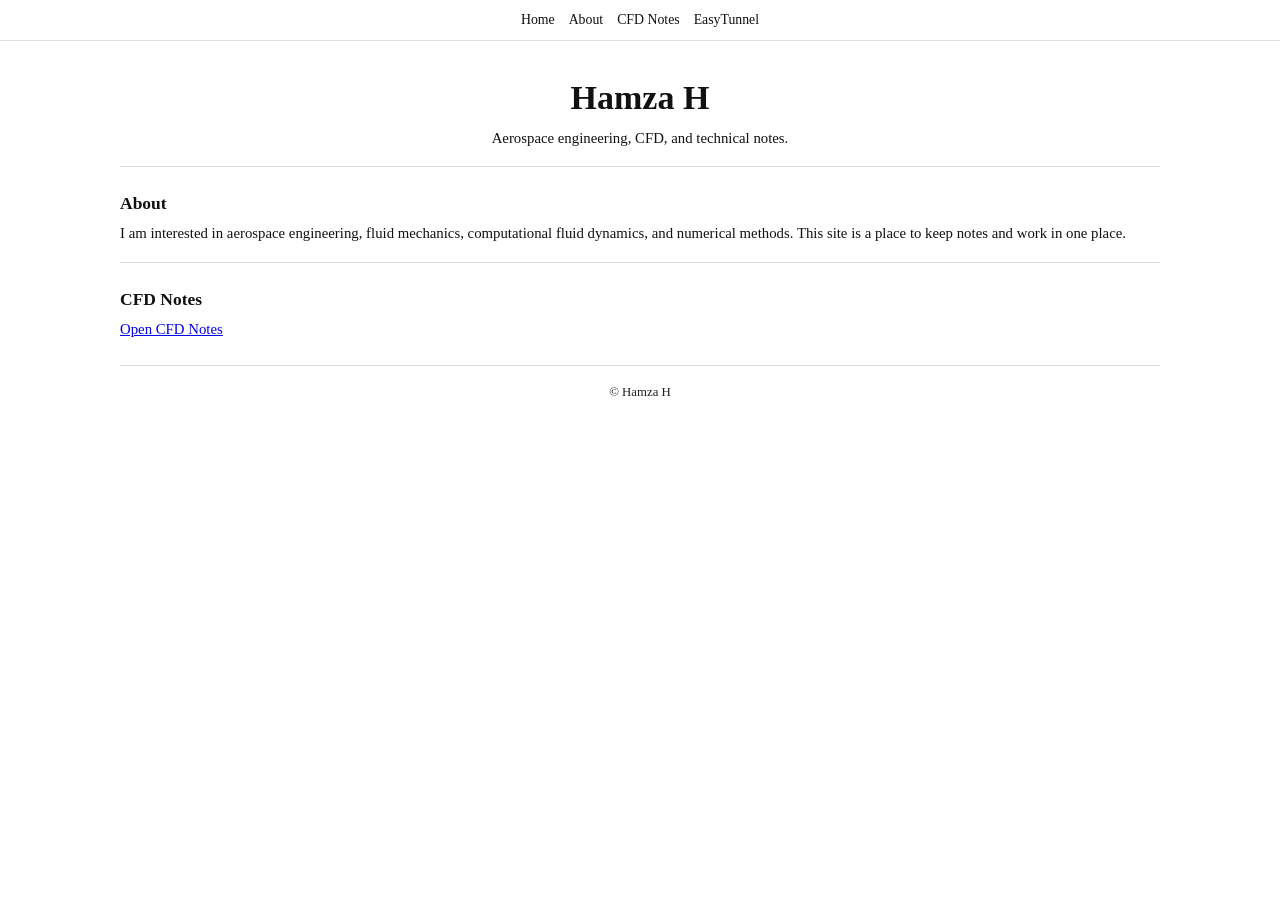
==== website/index.html @ d691af4e "Enhance HTML structure and improve content clarity" ====
<!doctype html>
<html lang="en-GB">
<head>
  <meta charset="utf-8">
  <meta name="viewport" content="width=device-width, initial-scale=1">
  <title>Hamza H</title>
  <link rel="stylesheet" href="style.css">
</head>

<body>
  <div class="topnav" role="navigation" aria-label="Main navigation">
    <div class="topnav-inner">
      <a href="#home">Home</a>
      <a href="#about">About</a>
      <a href="#cfd">CFD Notes</a>
      <a href="easytunnel.html">EasyTunnel</a>
    </div>
  </div>

  <main>
    <header id="home">
      <h1>Hamza H</h1>
      <p class="subtitle">Aerospace engineering, CFD, and technical notes.</p>
    </header>

    <hr>

    <section id="about">
      <h2>About</h2>
      <p>
        I am interested in aerospace engineering, fluid mechanics, computational fluid dynamics,
        and numerical methods. This site is a place to keep notes and work in one place.
      </p>
    </section>

    <hr>

    <section id="cfd">
      <h2>CFD Notes</h2>
      <p>
        <a href="cfd-notes.html">Open CFD Notes</a>
      </p>
    </section>

    <footer>
      <hr>
      <p>© Hamza H</p>
    </footer>
  </main>
</body>
</html>
---- website/style.css ----
:root { color-scheme: light; }

html { scroll-behavior: smooth; }

body {
  margin: 0;
  padding: 0;
  font-family: "Georgia", "Times New Roman", Times, serif;
  font-size: 14.8px;
  line-height: 1.38;
  color: #111;
  background: #fff;
}

main {
  max-width: 1040px;
  margin: 0 auto;
  padding: 34px 24px 56px;
}

header h1 {
  font-size: 34px;
  font-weight: 600;
  margin: 0 0 6px 0;
  text-align: center;
}

.subtitle {
  margin: 0 0 6px 0;
  text-align: center;
}

.meta {
  margin: 0;
  font-size: 13.2px;
  text-align: center;
}

.topnav {
  position: sticky;
  top: 0;
  background: #fff;
  border-bottom: 1px solid #ddd;
  z-index: 10;
}

.topnav-inner {
  max-width: 1040px;
  margin: 0 auto;
  padding: 8px 24px;
  display: flex;
  flex-wrap: wrap;
  justify-content: center;
  gap: 14px;
  align-items: baseline;
}

.topnav a {
  color: #111;
  text-decoration: none;
  border-bottom: 1px solid transparent;
  padding: 2px 0;
  font-size: 13.8px;
}

.topnav a:hover {
  border-bottom-color: #111;
}

hr {
  border: 0;
  border-top: 1px solid #ddd;
  margin: 18px 0 18px;
}

section {
  padding-top: 6px;
}

section h2 {
  font-size: 17.5px;
  font-weight: 600;
  margin: 0 0 8px 0;
}

p {
  margin: 8px 0;
  max-width: none;
}

ul {
  margin: 6px 0 0 18px;
}

li {
  margin: 3px 0;
}

.note {
  font-size: 13.6px;
  margin-top: 10px;
}

.download a,
.note a {
  color: #111;
  text-decoration: underline;
  text-decoration-thickness: 1px;
  text-underline-offset: 3px;
}

footer {
  margin-top: 26px;
  font-size: 12.8px;
  color: #222;
  text-align: center;
}

.pdf-embed {
  width: 100%;
  height: 80vh;
  border: 1px solid #ddd;
  margin-top: 12px;
  background: #fff;
}

.pdf-embed iframe {
  width: 100%;
  height: 100%;
  border: 0;
}
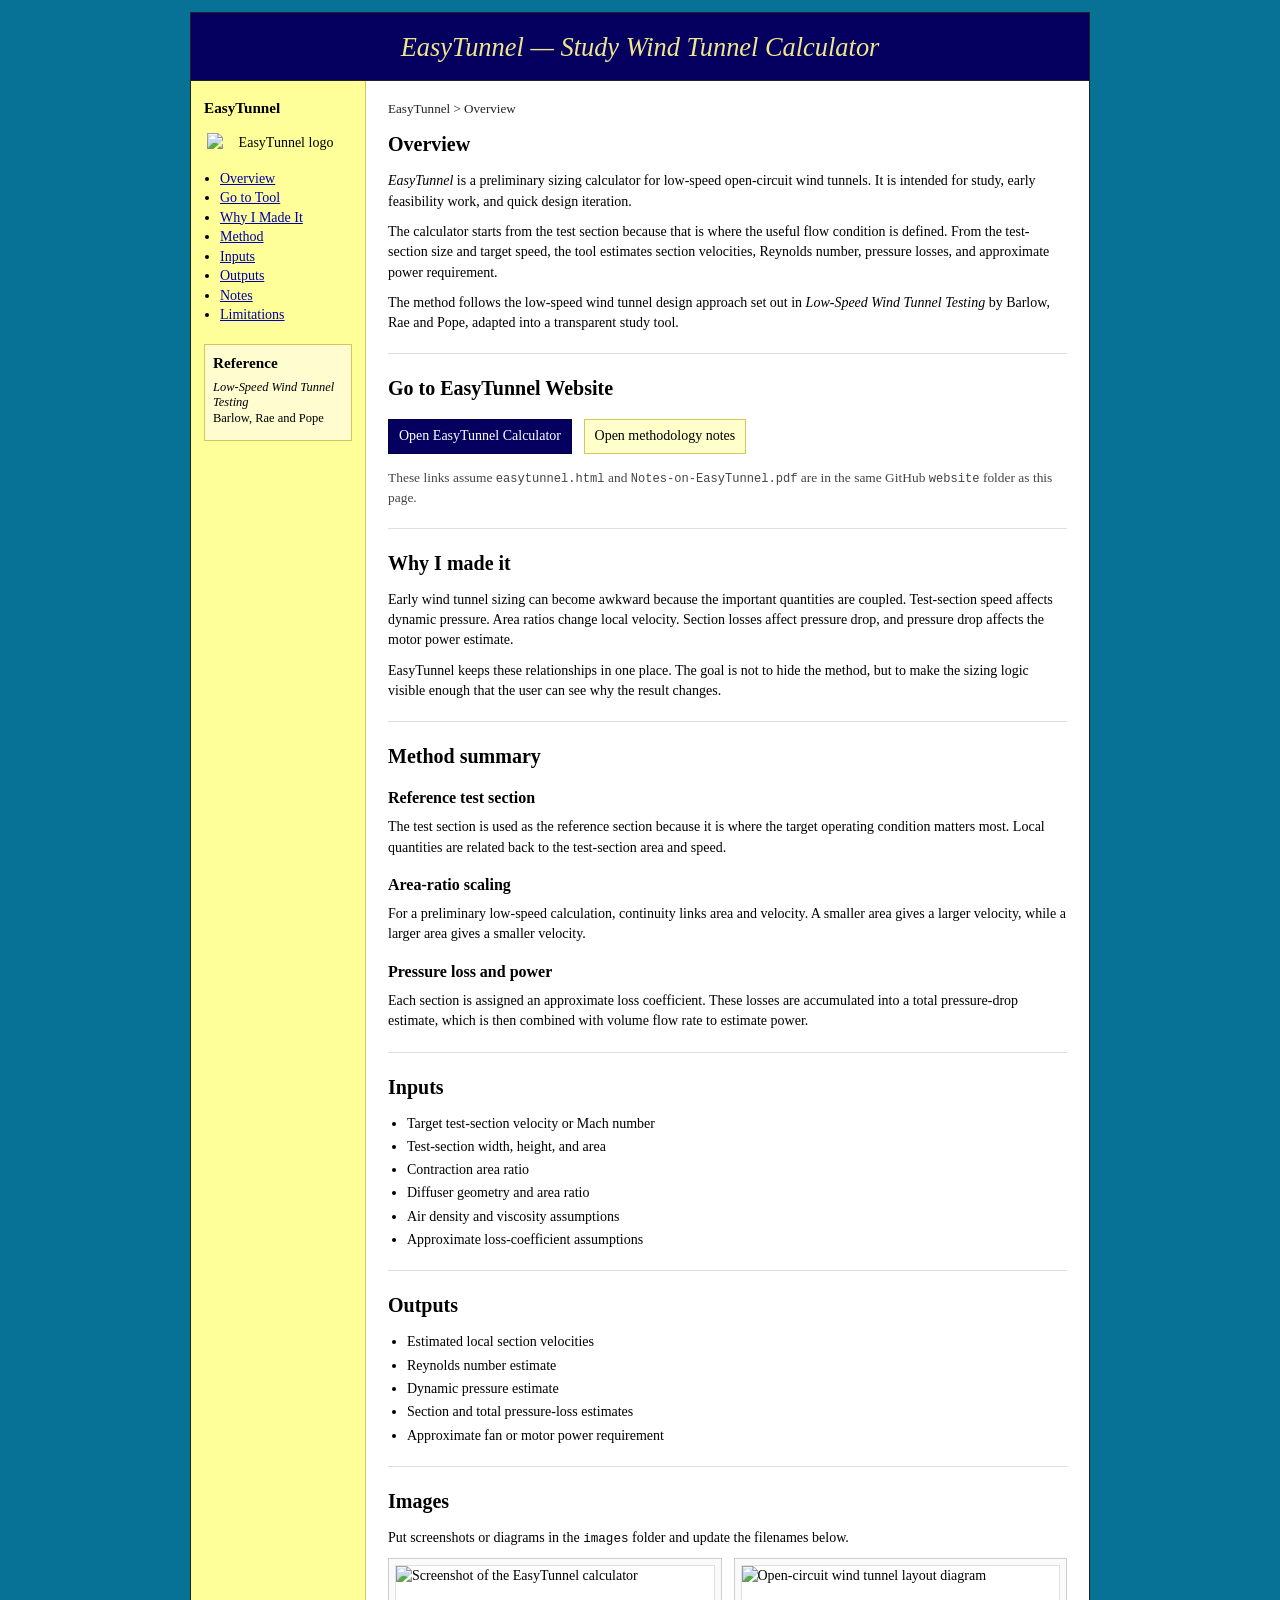
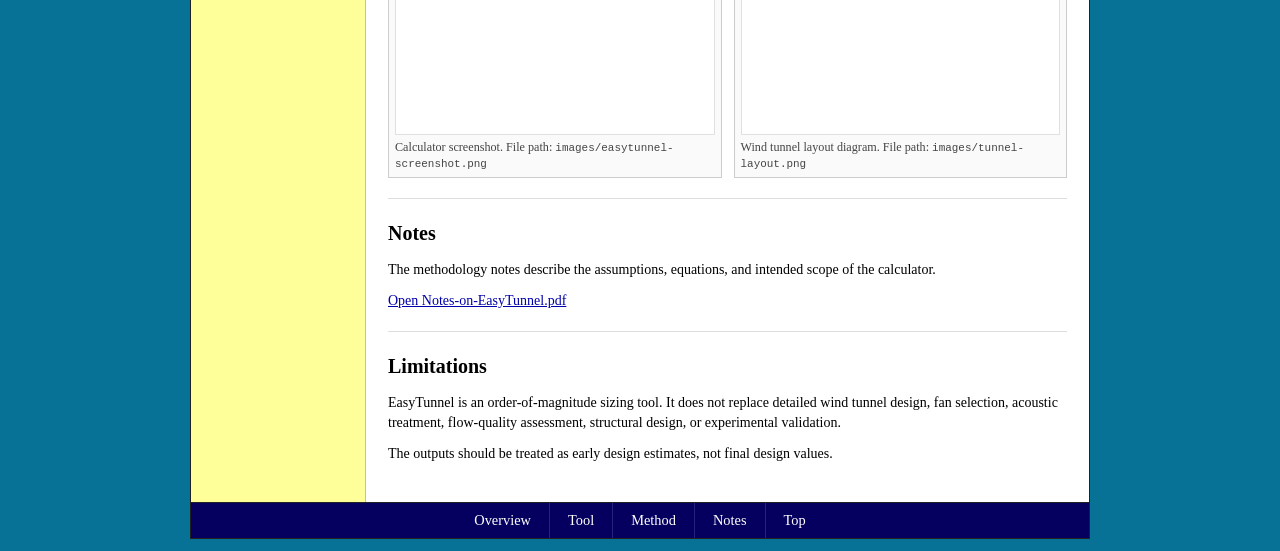
==== commit d6fac24d: "Update index.html" ====
--- a/website/index.html
+++ b/website/index.html
@@ -3,49 +3,203 @@
 <head>
   <meta charset="utf-8">
   <meta name="viewport" content="width=device-width, initial-scale=1">
-  <title>Hamza H</title>
+  <title>EasyTunnel — Study Wind Tunnel Calculator</title>
+  <meta name="description" content="EasyTunnel is a preliminary sizing calculator for low-speed open-circuit wind tunnels.">
   <link rel="stylesheet" href="style.css">
 </head>
 
 <body>
-  <div class="topnav" role="navigation" aria-label="Main navigation">
-    <div class="topnav-inner">
-      <a href="#home">Home</a>
-      <a href="#about">About</a>
-      <a href="#cfd">CFD Notes</a>
-      <a href="easytunnel.html">EasyTunnel</a>
+  <div id="site">
+
+    <header id="header">
+      <h1>EasyTunnel — Study Wind Tunnel Calculator</h1>
+    </header>
+
+    <div id="body-row">
+
+      <aside id="sidebar" aria-label="EasyTunnel navigation">
+        <strong>EasyTunnel</strong>
+
+        <div class="sidebar-logo">
+          <!-- Put your logo at: website/images/easytunnel-symbol-text.png -->
+          <img src="images/easytunnel-symbol-text.png" alt="EasyTunnel logo">
+        </div>
+
+        <ul>
+          <li><a href="#overview">Overview</a></li>
+          <li><a href="#tool">Go to Tool</a></li>
+          <li><a href="#why">Why I Made It</a></li>
+          <li><a href="#method">Method</a></li>
+          <li><a href="#inputs">Inputs</a></li>
+          <li><a href="#outputs">Outputs</a></li>
+          <li><a href="#notes">Notes</a></li>
+          <li><a href="#limitations">Limitations</a></li>
+        </ul>
+
+        <div class="sidebar-box">
+          <p><strong>Reference</strong></p>
+          <p><em>Low-Speed Wind Tunnel Testing</em><br>Barlow, Rae and Pope</p>
+        </div>
+      </aside>
+
+      <main id="content">
+
+        <div class="breadcrumb">EasyTunnel &gt; Overview</div>
+
+        <section id="overview">
+          <h2>Overview</h2>
+          <p>
+            <em>EasyTunnel</em> is a preliminary sizing calculator for low-speed open-circuit wind tunnels.
+            It is intended for study, early feasibility work, and quick design iteration.
+          </p>
+          <p>
+            The calculator starts from the test section because that is where the useful flow condition is defined.
+            From the test-section size and target speed, the tool estimates section velocities, Reynolds number,
+            pressure losses, and approximate power requirement.
+          </p>
+          <p>
+            The method follows the low-speed wind tunnel design approach set out in
+            <em>Low-Speed Wind Tunnel Testing</em> by Barlow, Rae and Pope, adapted into a transparent study tool.
+          </p>
+        </section>
+
+        <hr>
+
+        <section id="tool">
+          <h2>Go to EasyTunnel Website</h2>
+          <p>
+            <a class="button" href="easytunnel.html">Open EasyTunnel Calculator</a>
+            <a class="button secondary" href="Notes-on-EasyTunnel.pdf">Open methodology notes</a>
+          </p>
+          <p class="small">
+            These links assume <code>easytunnel.html</code> and <code>Notes-on-EasyTunnel.pdf</code>
+            are in the same GitHub <code>website</code> folder as this page.
+          </p>
+        </section>
+
+        <hr>
+
+        <section id="why">
+          <h2>Why I made it</h2>
+          <p>
+            Early wind tunnel sizing can become awkward because the important quantities are coupled.
+            Test-section speed affects dynamic pressure. Area ratios change local velocity. Section losses
+            affect pressure drop, and pressure drop affects the motor power estimate.
+          </p>
+          <p>
+            EasyTunnel keeps these relationships in one place. The goal is not to hide the method, but to make
+            the sizing logic visible enough that the user can see why the result changes.
+          </p>
+        </section>
+
+        <hr>
+
+        <section id="method">
+          <h2>Method summary</h2>
+
+          <h3>Reference test section</h3>
+          <p>
+            The test section is used as the reference section because it is where the target operating condition
+            matters most. Local quantities are related back to the test-section area and speed.
+          </p>
+
+          <h3>Area-ratio scaling</h3>
+          <p>
+            For a preliminary low-speed calculation, continuity links area and velocity. A smaller area gives a
+            larger velocity, while a larger area gives a smaller velocity.
+          </p>
+
+          <h3>Pressure loss and power</h3>
+          <p>
+            Each section is assigned an approximate loss coefficient. These losses are accumulated into a total
+            pressure-drop estimate, which is then combined with volume flow rate to estimate power.
+          </p>
+        </section>
+
+        <hr>
+
+        <section id="inputs">
+          <h2>Inputs</h2>
+          <ul>
+            <li>Target test-section velocity or Mach number</li>
+            <li>Test-section width, height, and area</li>
+            <li>Contraction area ratio</li>
+            <li>Diffuser geometry and area ratio</li>
+            <li>Air density and viscosity assumptions</li>
+            <li>Approximate loss-coefficient assumptions</li>
+          </ul>
+        </section>
+
+        <hr>
+
+        <section id="outputs">
+          <h2>Outputs</h2>
+          <ul>
+            <li>Estimated local section velocities</li>
+            <li>Reynolds number estimate</li>
+            <li>Dynamic pressure estimate</li>
+            <li>Section and total pressure-loss estimates</li>
+            <li>Approximate fan or motor power requirement</li>
+          </ul>
+        </section>
+
+        <hr>
+
+        <section id="images">
+          <h2>Images</h2>
+          <p>
+            Put screenshots or diagrams in the <code>images</code> folder and update the filenames below.
+          </p>
+
+          <div class="image-row">
+            <figure>
+              <img src="images/easytunnel-screenshot.png" alt="Screenshot of the EasyTunnel calculator">
+              <figcaption>Calculator screenshot. File path: <code>images/easytunnel-screenshot.png</code></figcaption>
+            </figure>
+
+            <figure>
+              <img src="images/tunnel-layout.png" alt="Open-circuit wind tunnel layout diagram">
+              <figcaption>Wind tunnel layout diagram. File path: <code>images/tunnel-layout.png</code></figcaption>
+            </figure>
+          </div>
+        </section>
+
+        <hr>
+
+        <section id="notes">
+          <h2>Notes</h2>
+          <p>
+            The methodology notes describe the assumptions, equations, and intended scope of the calculator.
+          </p>
+          <p>
+            <a href="Notes-on-EasyTunnel.pdf">Open Notes-on-EasyTunnel.pdf</a>
+          </p>
+        </section>
+
+        <hr>
+
+        <section id="limitations">
+          <h2>Limitations</h2>
+          <p>
+            EasyTunnel is an order-of-magnitude sizing tool. It does not replace detailed wind tunnel design,
+            fan selection, acoustic treatment, flow-quality assessment, structural design, or experimental validation.
+          </p>
+          <p>
+            The outputs should be treated as early design estimates, not final design values.
+          </p>
+        </section>
+
+      </main>
     </div>
+
+    <footer id="footer-nav">
+      <a href="#overview">Overview</a>
+      <a href="#tool">Tool</a>
+      <a href="#method">Method</a>
+      <a href="#notes">Notes</a>
+      <a href="#top">Top</a>
+    </footer>
+
   </div>
-
-  <main>
-    <header id="home">
-      <h1>Hamza H</h1>
-      <p class="subtitle">Aerospace engineering, CFD, and technical notes.</p>
-    </header>
-
-    <hr>
-
-    <section id="about">
-      <h2>About</h2>
-      <p>
-        I am interested in aerospace engineering, fluid mechanics, computational fluid dynamics,
-        and numerical methods. This site is a place to keep notes and work in one place.
-      </p>
-    </section>
-
-    <hr>
-
-    <section id="cfd">
-      <h2>CFD Notes</h2>
-      <p>
-        <a href="cfd-notes.html">Open CFD Notes</a>
-      </p>
-    </section>
-
-    <footer>
-      <hr>
-      <p>© Hamza H</p>
-    </footer>
-  </main>
 </body>
 </html>
--- a/website/style.css
+++ b/website/style.css
@@ -1,131 +1,292 @@
-:root { color-scheme: light; }
-
-html { scroll-behavior: smooth; }
+:root {
+  color-scheme: light;
+
+  --page-bg: #087196;
+  --header-bg: #05005f;
+  --header-text: #f0e68c;
+  --sidebar-bg: #ffff99;
+  --sidebar-border: #d2c85a;
+  --content-bg: #fff;
+  --ink: #000;
+  --muted: #444;
+  --link: #0000aa;
+  --link-hover: #8b0000;
+  --line: #ddd;
+
+  --site-width: 900px;
+  --sidebar-width: 175px;
+}
+
+* {
+  box-sizing: border-box;
+}
+
+html {
+  scroll-behavior: smooth;
+}
 
 body {
   margin: 0;
+  padding: 12px;
+  background: var(--page-bg);
+  color: var(--ink);
+  font-family: Georgia, "Times New Roman", Times, serif;
+  font-size: 14px;
+  line-height: 1.45;
+}
+
+#site {
+  max-width: var(--site-width);
+  margin: 0 auto;
+  background: var(--content-bg);
+  border: 1px solid #222;
+}
+
+#header {
+  background: var(--header-bg);
+  border-bottom: 1px solid #222;
+  text-align: center;
+  padding: 15px 20px 14px;
+}
+
+#header h1 {
+  margin: 0;
+  color: var(--header-text);
+  font-size: 1.65rem;
+  font-style: italic;
+  font-weight: normal;
+}
+
+#body-row {
+  display: flex;
+  align-items: stretch;
+}
+
+#sidebar {
+  width: var(--sidebar-width);
+  flex-shrink: 0;
+  background: var(--sidebar-bg);
+  border-right: 1px solid var(--sidebar-border);
+  padding: 16px 13px;
+}
+
+#sidebar strong {
+  display: block;
+  margin-bottom: 8px;
+  font-size: 0.95rem;
+}
+
+.sidebar-logo {
+  margin: 14px 0 16px;
+  text-align: center;
+}
+
+.sidebar-logo img {
+  max-width: 142px;
+  width: 100%;
+  height: auto;
+  display: block;
+  margin: 0 auto;
+}
+
+#sidebar ul {
+  margin: 0 0 18px 16px;
   padding: 0;
-  font-family: "Georgia", "Times New Roman", Times, serif;
-  font-size: 14.8px;
-  line-height: 1.38;
-  color: #111;
+  list-style: disc;
+}
+
+#sidebar li {
+  margin: 2px 0;
+  line-height: 1.25;
+}
+
+.sidebar-box {
+  margin-top: 20px;
+  padding: 8px;
+  background: #fffdd0;
+  border: 1px solid var(--sidebar-border);
+  font-size: 0.78rem;
+  line-height: 1.25;
+}
+
+.sidebar-box p {
+  margin: 0 0 6px;
+}
+
+#content {
+  flex: 1;
+  min-width: 0;
+  padding: 18px 22px 28px;
+  background: var(--content-bg);
+}
+
+.breadcrumb {
+  margin-bottom: 12px;
+  color: #222;
+  font-size: 0.82rem;
+}
+
+h2 {
+  margin: 0 0 12px;
+  font-size: 1.25rem;
+}
+
+h3 {
+  margin: 15px 0 6px;
+  font-size: 1rem;
+}
+
+p {
+  margin: 8px 0 10px;
+}
+
+ul {
+  margin: 7px 0 10px 19px;
+  padding: 0;
+}
+
+li {
+  margin-bottom: 3px;
+}
+
+a {
+  color: var(--link);
+}
+
+a:hover {
+  color: var(--link-hover);
+}
+
+code {
+  font-family: "Courier New", Courier, monospace;
+  font-size: 0.9em;
+}
+
+hr {
+  border: none;
+  border-top: 1px solid var(--line);
+  margin: 20px 0;
+}
+
+.small {
+  color: var(--muted);
+  font-size: 0.84rem;
+}
+
+.button {
+  display: inline-block;
+  margin: 4px 8px 4px 0;
+  padding: 6px 10px;
+  color: #fff;
+  background: var(--header-bg);
+  border: 1px solid #000044;
+  text-decoration: none;
+}
+
+.button:hover {
+  color: #fff;
+  background: #11117a;
+}
+
+.button.secondary {
+  color: #000;
+  background: #ffffcc;
+  border: 1px solid var(--sidebar-border);
+}
+
+.button.secondary:hover {
+  color: #000;
+  background: #fff6a8;
+}
+
+.image-row {
+  display: grid;
+  grid-template-columns: 1fr 1fr;
+  gap: 12px;
+  margin-top: 10px;
+}
+
+figure {
+  margin: 0;
+  padding: 6px;
+  border: 1px solid #ccc;
+  background: #fafafa;
+}
+
+figure img {
+  width: 100%;
+  min-height: 170px;
+  display: block;
+  object-fit: contain;
   background: #fff;
-}
-
-main {
-  max-width: 1040px;
-  margin: 0 auto;
-  padding: 34px 24px 56px;
-}
-
-header h1 {
-  font-size: 34px;
-  font-weight: 600;
-  margin: 0 0 6px 0;
-  text-align: center;
-}
-
-.subtitle {
-  margin: 0 0 6px 0;
-  text-align: center;
-}
-
-.meta {
-  margin: 0;
-  font-size: 13.2px;
-  text-align: center;
-}
-
-.topnav {
-  position: sticky;
-  top: 0;
-  background: #fff;
-  border-bottom: 1px solid #ddd;
-  z-index: 10;
-}
-
-.topnav-inner {
-  max-width: 1040px;
-  margin: 0 auto;
-  padding: 8px 24px;
+  border: 1px solid #e0e0e0;
+}
+
+figcaption {
+  margin-top: 5px;
+  color: var(--muted);
+  font-size: 0.76rem;
+  line-height: 1.25;
+}
+
+#footer-nav {
+  background: var(--header-bg);
+  border-top: 1px solid #222;
   display: flex;
+  justify-content: center;
   flex-wrap: wrap;
-  justify-content: center;
-  gap: 14px;
-  align-items: baseline;
-}
-
-.topnav a {
-  color: #111;
+}
+
+#footer-nav a {
+  color: #fff;
   text-decoration: none;
-  border-bottom: 1px solid transparent;
-  padding: 2px 0;
-  font-size: 13.8px;
-}
-
-.topnav a:hover {
-  border-bottom-color: #111;
-}
-
-hr {
-  border: 0;
-  border-top: 1px solid #ddd;
-  margin: 18px 0 18px;
-}
-
-section {
-  padding-top: 6px;
-}
-
-section h2 {
-  font-size: 17.5px;
-  font-weight: 600;
-  margin: 0 0 8px 0;
-}
-
-p {
-  margin: 8px 0;
-  max-width: none;
-}
-
-ul {
-  margin: 6px 0 0 18px;
-}
-
-li {
-  margin: 3px 0;
-}
-
-.note {
-  font-size: 13.6px;
-  margin-top: 10px;
-}
-
-.download a,
-.note a {
-  color: #111;
+  padding: 7px 18px;
+  border-right: 1px solid #24247c;
+  font-size: 0.9rem;
+}
+
+#footer-nav a:last-child {
+  border-right: none;
+}
+
+#footer-nav a:hover {
   text-decoration: underline;
-  text-decoration-thickness: 1px;
-  text-underline-offset: 3px;
-}
-
-footer {
-  margin-top: 26px;
-  font-size: 12.8px;
-  color: #222;
-  text-align: center;
-}
-
-.pdf-embed {
-  width: 100%;
-  height: 80vh;
-  border: 1px solid #ddd;
-  margin-top: 12px;
-  background: #fff;
-}
-
-.pdf-embed iframe {
-  width: 100%;
-  height: 100%;
-  border: 0;
-}
+  color: var(--header-text);
+}
+
+@media (max-width: 760px) {
+  body {
+    padding: 8px;
+  }
+
+  #site {
+    max-width: 100%;
+  }
+
+  #body-row {
+    display: block;
+  }
+
+  #sidebar {
+    width: 100%;
+    border-right: none;
+    border-bottom: 1px solid var(--sidebar-border);
+  }
+
+  #sidebar ul {
+    columns: 2;
+  }
+
+  #content {
+    padding: 16px;
+  }
+
+  .image-row {
+    grid-template-columns: 1fr;
+  }
+
+  #footer-nav a {
+    padding: 7px 10px;
+    font-size: 0.85rem;
+  }
+}
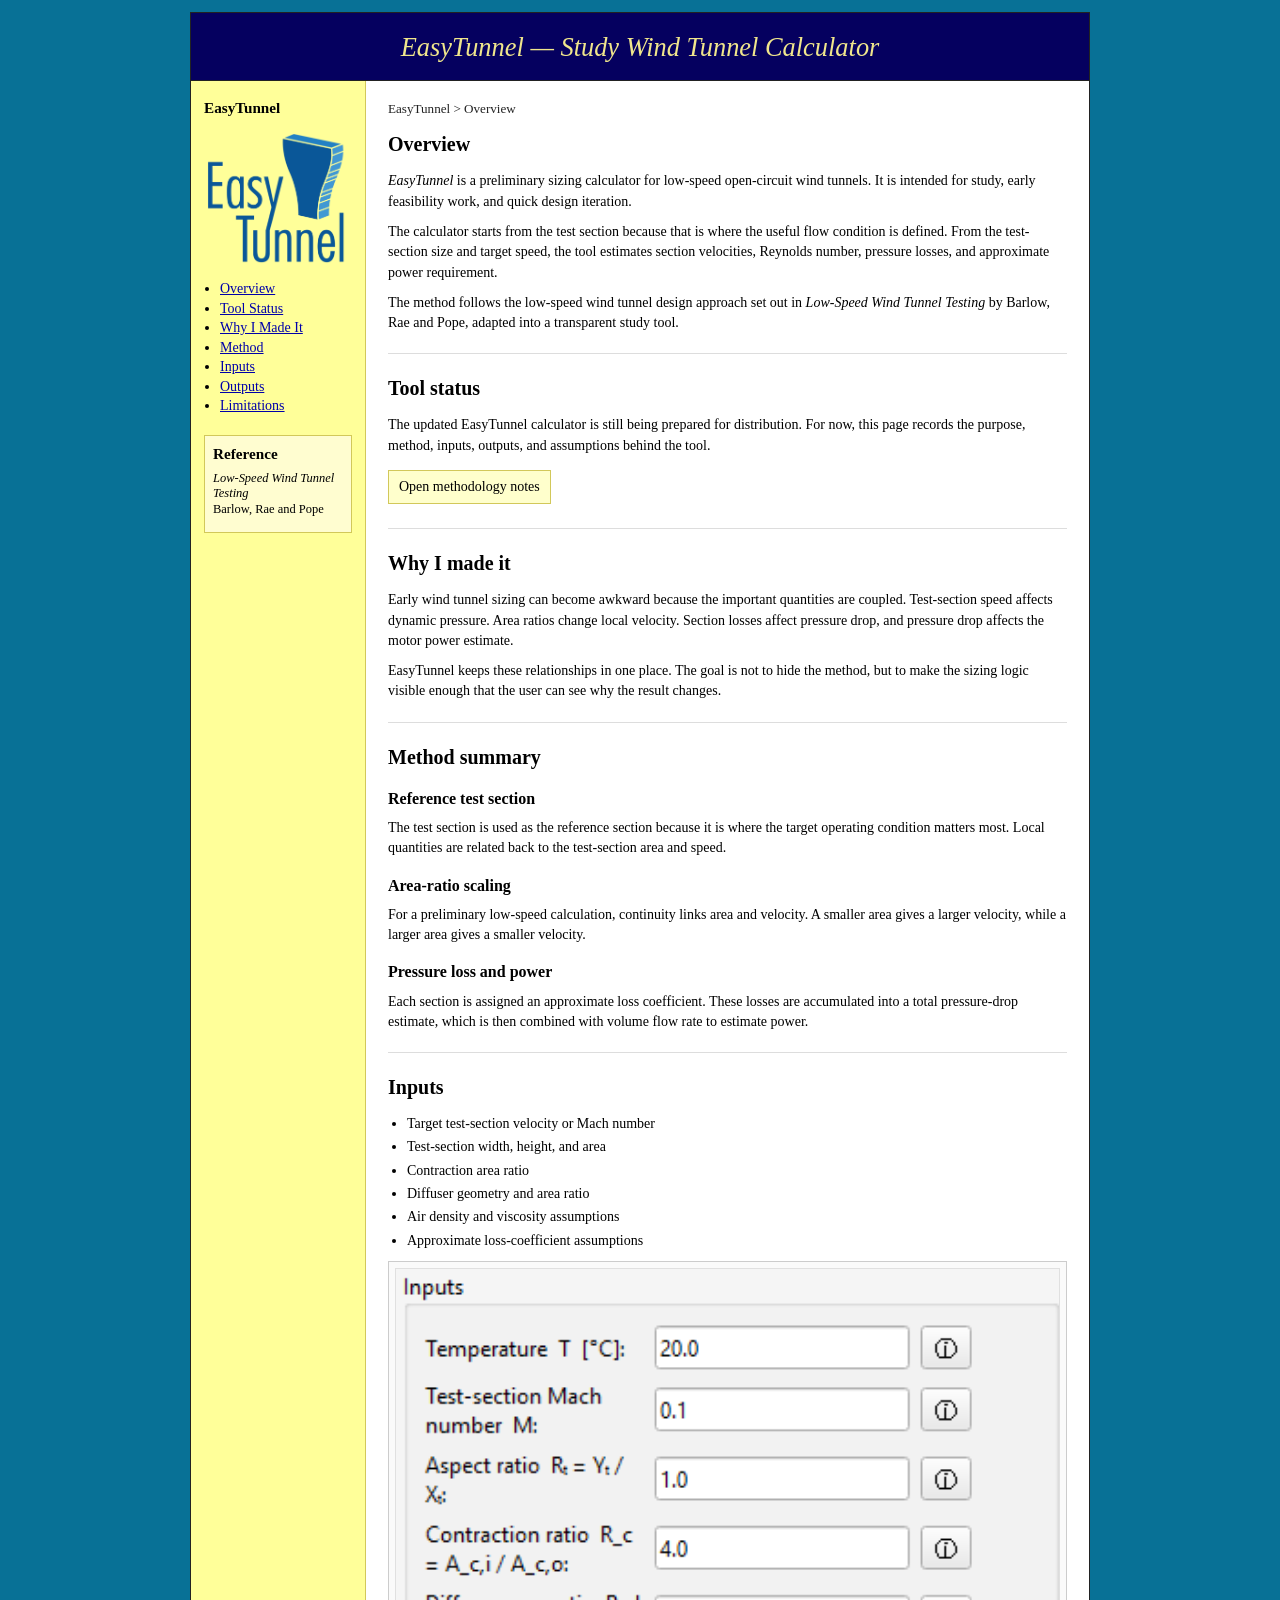
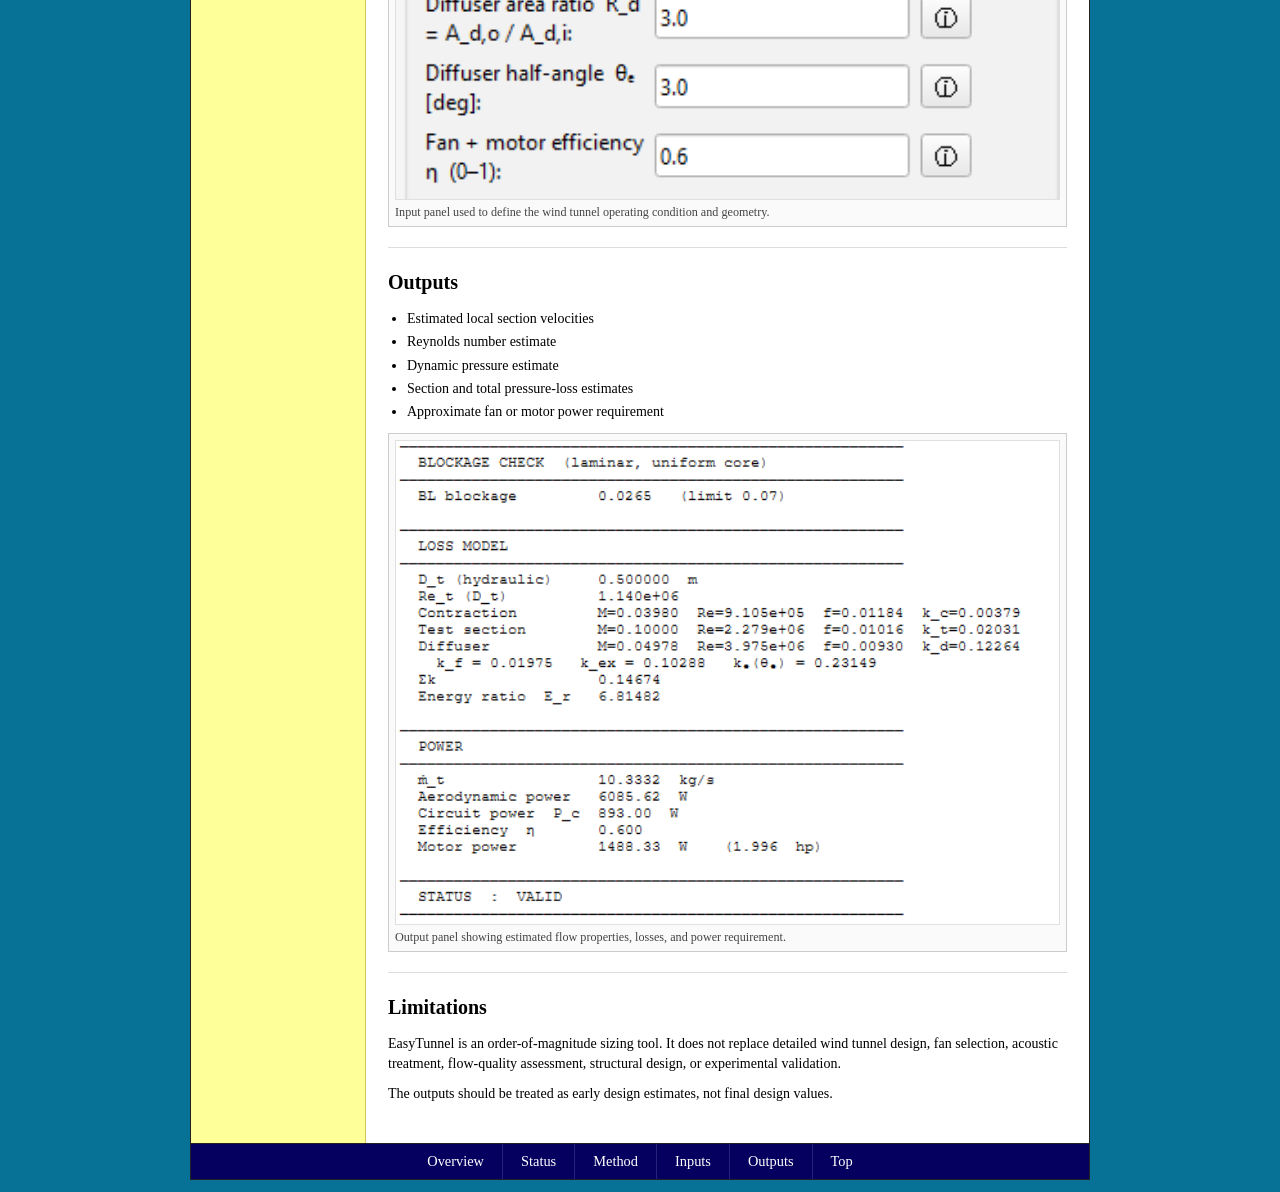
==== commit 7aa98a58: "Update index.html" ====
--- a/website/index.html
+++ b/website/index.html
@@ -21,18 +21,16 @@
         <strong>EasyTunnel</strong>
 
         <div class="sidebar-logo">
-          <!-- Put your logo at: website/images/easytunnel-symbol-text.png -->
           <img src="images/easytunnel-symbol-text.png" alt="EasyTunnel logo">
         </div>
 
         <ul>
           <li><a href="#overview">Overview</a></li>
-          <li><a href="#tool">Go to Tool</a></li>
+          <li><a href="#status">Tool Status</a></li>
           <li><a href="#why">Why I Made It</a></li>
           <li><a href="#method">Method</a></li>
           <li><a href="#inputs">Inputs</a></li>
           <li><a href="#outputs">Outputs</a></li>
-          <li><a href="#notes">Notes</a></li>
           <li><a href="#limitations">Limitations</a></li>
         </ul>
 
@@ -48,15 +46,18 @@
 
         <section id="overview">
           <h2>Overview</h2>
+
           <p>
             <em>EasyTunnel</em> is a preliminary sizing calculator for low-speed open-circuit wind tunnels.
             It is intended for study, early feasibility work, and quick design iteration.
           </p>
+
           <p>
             The calculator starts from the test section because that is where the useful flow condition is defined.
             From the test-section size and target speed, the tool estimates section velocities, Reynolds number,
             pressure losses, and approximate power requirement.
           </p>
+
           <p>
             The method follows the low-speed wind tunnel design approach set out in
             <em>Low-Speed Wind Tunnel Testing</em> by Barlow, Rae and Pope, adapted into a transparent study tool.
@@ -65,15 +66,16 @@
 
         <hr>
 
-        <section id="tool">
-          <h2>Go to EasyTunnel Website</h2>
+        <section id="status">
+          <h2>Tool status</h2>
+
           <p>
-            <a class="button" href="easytunnel.html">Open EasyTunnel Calculator</a>
+            The updated EasyTunnel calculator is still being prepared for distribution. For now, this page records
+            the purpose, method, inputs, outputs, and assumptions behind the tool.
+          </p>
+
+          <p>
             <a class="button secondary" href="Notes-on-EasyTunnel.pdf">Open methodology notes</a>
-          </p>
-          <p class="small">
-            These links assume <code>easytunnel.html</code> and <code>Notes-on-EasyTunnel.pdf</code>
-            are in the same GitHub <code>website</code> folder as this page.
           </p>
         </section>
 
@@ -81,11 +83,13 @@
 
         <section id="why">
           <h2>Why I made it</h2>
+
           <p>
             Early wind tunnel sizing can become awkward because the important quantities are coupled.
             Test-section speed affects dynamic pressure. Area ratios change local velocity. Section losses
             affect pressure drop, and pressure drop affects the motor power estimate.
           </p>
+
           <p>
             EasyTunnel keeps these relationships in one place. The goal is not to hide the method, but to make
             the sizing logic visible enough that the user can see why the result changes.
@@ -120,70 +124,59 @@
 
         <section id="inputs">
           <h2>Inputs</h2>
-          <ul>
-            <li>Target test-section velocity or Mach number</li>
-            <li>Test-section width, height, and area</li>
-            <li>Contraction area ratio</li>
-            <li>Diffuser geometry and area ratio</li>
-            <li>Air density and viscosity assumptions</li>
-            <li>Approximate loss-coefficient assumptions</li>
-          </ul>
+
+          <div class="split-section">
+            <div>
+              <ul>
+                <li>Target test-section velocity or Mach number</li>
+                <li>Test-section width, height, and area</li>
+                <li>Contraction area ratio</li>
+                <li>Diffuser geometry and area ratio</li>
+                <li>Air density and viscosity assumptions</li>
+                <li>Approximate loss-coefficient assumptions</li>
+              </ul>
+            </div>
+
+            <figure class="section-figure">
+              <img src="images/input.png" alt="EasyTunnel input screen">
+              <figcaption>Input panel used to define the wind tunnel operating condition and geometry.</figcaption>
+            </figure>
+          </div>
         </section>
 
         <hr>
 
         <section id="outputs">
           <h2>Outputs</h2>
-          <ul>
-            <li>Estimated local section velocities</li>
-            <li>Reynolds number estimate</li>
-            <li>Dynamic pressure estimate</li>
-            <li>Section and total pressure-loss estimates</li>
-            <li>Approximate fan or motor power requirement</li>
-          </ul>
-        </section>
 
-        <hr>
+          <div class="split-section">
+            <div>
+              <ul>
+                <li>Estimated local section velocities</li>
+                <li>Reynolds number estimate</li>
+                <li>Dynamic pressure estimate</li>
+                <li>Section and total pressure-loss estimates</li>
+                <li>Approximate fan or motor power requirement</li>
+              </ul>
+            </div>
 
-        <section id="images">
-          <h2>Images</h2>
-          <p>
-            Put screenshots or diagrams in the <code>images</code> folder and update the filenames below.
-          </p>
-
-          <div class="image-row">
-            <figure>
-              <img src="images/easytunnel-screenshot.png" alt="Screenshot of the EasyTunnel calculator">
-              <figcaption>Calculator screenshot. File path: <code>images/easytunnel-screenshot.png</code></figcaption>
-            </figure>
-
-            <figure>
-              <img src="images/tunnel-layout.png" alt="Open-circuit wind tunnel layout diagram">
-              <figcaption>Wind tunnel layout diagram. File path: <code>images/tunnel-layout.png</code></figcaption>
+            <figure class="section-figure">
+              <img src="images/output.png" alt="EasyTunnel output screen">
+              <figcaption>Output panel showing estimated flow properties, losses, and power requirement.</figcaption>
             </figure>
           </div>
         </section>
 
         <hr>
 
-        <section id="notes">
-          <h2>Notes</h2>
-          <p>
-            The methodology notes describe the assumptions, equations, and intended scope of the calculator.
-          </p>
-          <p>
-            <a href="Notes-on-EasyTunnel.pdf">Open Notes-on-EasyTunnel.pdf</a>
-          </p>
-        </section>
-
-        <hr>
-
         <section id="limitations">
           <h2>Limitations</h2>
+
           <p>
             EasyTunnel is an order-of-magnitude sizing tool. It does not replace detailed wind tunnel design,
             fan selection, acoustic treatment, flow-quality assessment, structural design, or experimental validation.
           </p>
+
           <p>
             The outputs should be treated as early design estimates, not final design values.
           </p>
@@ -194,9 +187,10 @@
 
     <footer id="footer-nav">
       <a href="#overview">Overview</a>
-      <a href="#tool">Tool</a>
+      <a href="#status">Status</a>
       <a href="#method">Method</a>
-      <a href="#notes">Notes</a>
+      <a href="#inputs">Inputs</a>
+      <a href="#outputs">Outputs</a>
       <a href="#top">Top</a>
     </footer>
 
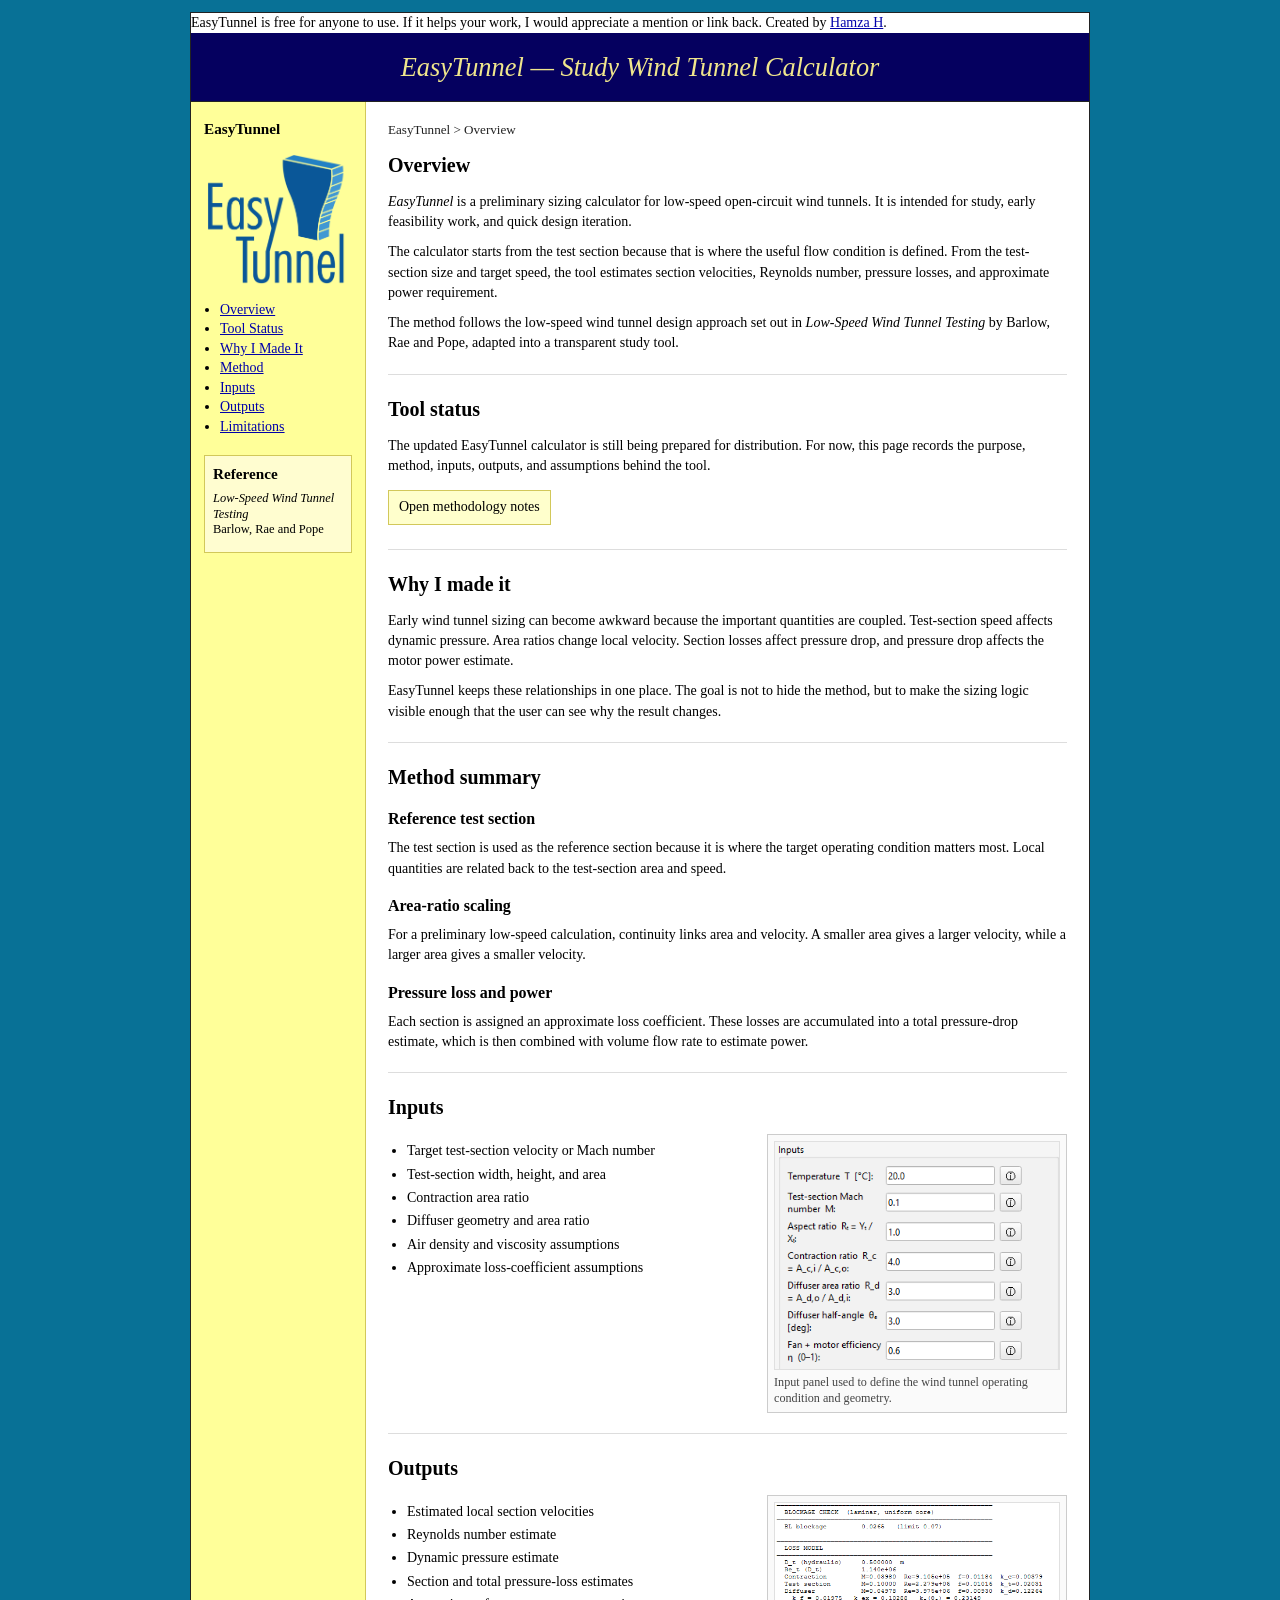
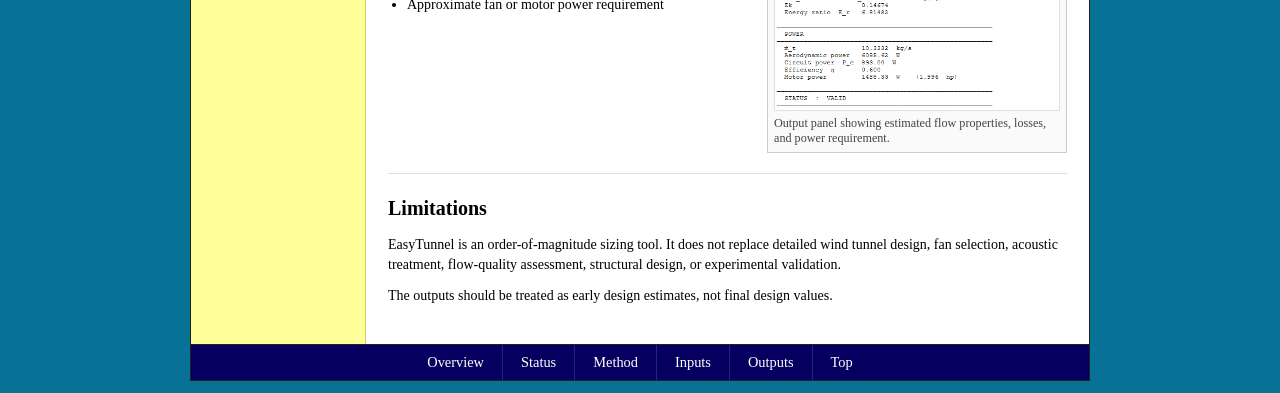
==== commit e6cc634a: "Update index.html" ====
--- a/website/index.html
+++ b/website/index.html
@@ -7,9 +7,13 @@
   <meta name="description" content="EasyTunnel is a preliminary sizing calculator for low-speed open-circuit wind tunnels.">
   <link rel="stylesheet" href="style.css">
 </head>
-
 <body>
   <div id="site">
+
+    <div id="credit-strip">
+      EasyTunnel is free for anyone to use. If it helps your work, I would appreciate a mention or link back.
+      Created by <a href="https://YOUR-PERSONAL-SITE-LINK-HERE" target="_blank">Hamza H</a>.
+    </div>
 
     <header id="header">
       <h1>EasyTunnel — Study Wind Tunnel Calculator</h1>
--- a/website/style.css
+++ b/website/style.css
@@ -199,30 +199,29 @@
   background: #fff6a8;
 }
 
-.image-row {
+.split-section {
   display: grid;
-  grid-template-columns: 1fr 1fr;
-  gap: 12px;
-  margin-top: 10px;
-}
-
-figure {
+  grid-template-columns: 1fr 300px;
+  gap: 18px;
+  align-items: start;
+}
+
+.section-figure {
   margin: 0;
   padding: 6px;
   border: 1px solid #ccc;
   background: #fafafa;
 }
 
-figure img {
+.section-figure img {
   width: 100%;
-  min-height: 170px;
   display: block;
   object-fit: contain;
   background: #fff;
   border: 1px solid #e0e0e0;
 }
 
-figcaption {
+.section-figure figcaption {
   margin-top: 5px;
   color: var(--muted);
   font-size: 0.76rem;
@@ -281,7 +280,7 @@
     padding: 16px;
   }
 
-  .image-row {
+  .split-section {
     grid-template-columns: 1fr;
   }
 
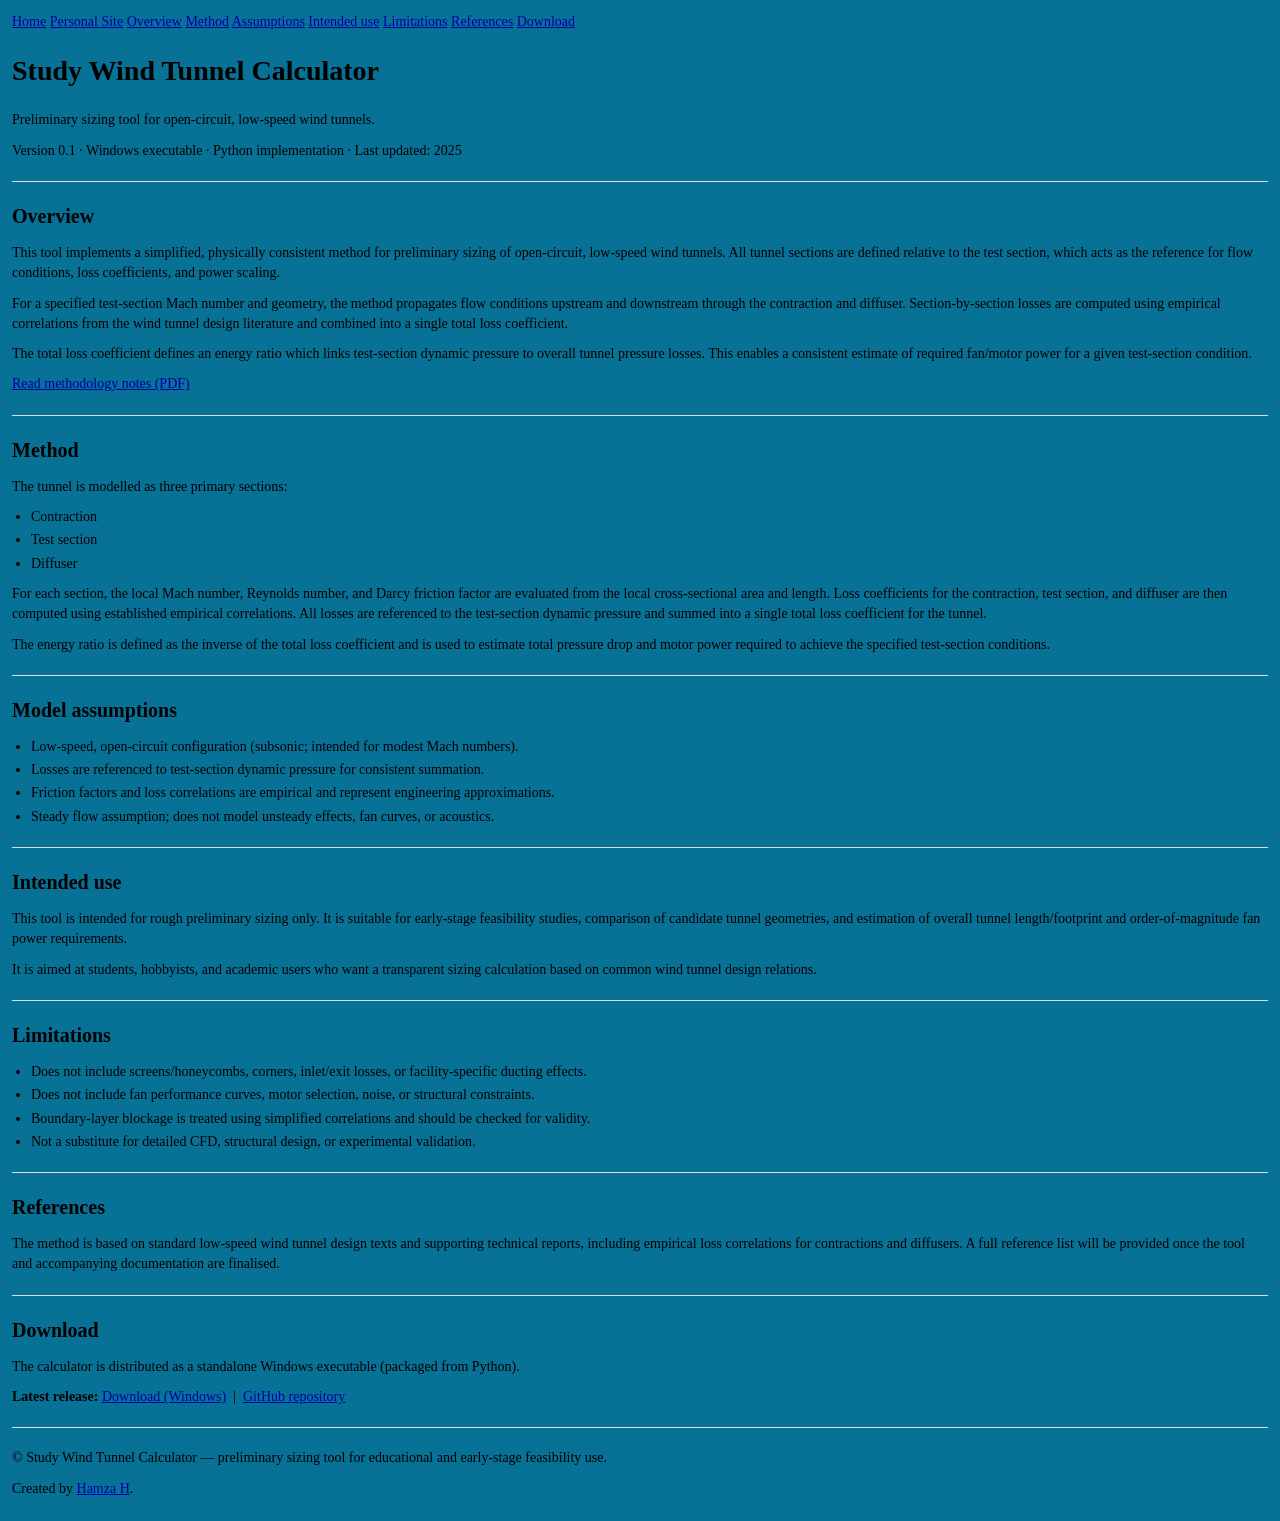
==== commit ce9366b2: "Update index.html" ====
--- a/website/index.html
+++ b/website/index.html
@@ -3,201 +3,175 @@
 <head>
   <meta charset="utf-8">
   <meta name="viewport" content="width=device-width, initial-scale=1">
-  <title>EasyTunnel — Study Wind Tunnel Calculator</title>
-  <meta name="description" content="EasyTunnel is a preliminary sizing calculator for low-speed open-circuit wind tunnels.">
+  <title>Study Wind Tunnel Calculator</title>
   <link rel="stylesheet" href="style.css">
 </head>
+
 <body>
-  <div id="site">
+  <div class="topnav" role="navigation" aria-label="Section navigation">
+    <div class="topnav-inner">
+      <a href="index.html">Home</a>
+      <a href="https://harpz111.github.io/hamza-personal-site/" target="_blank" rel="noopener">Personal Site</a>
+      <a href="#overview">Overview</a>
+      <a href="#method">Method</a>
+      <a href="#assumptions">Assumptions</a>
+      <a href="#use">Intended use</a>
+      <a href="#limitations">Limitations</a>
+      <a href="#references">References</a>
+      <a href="#download">Download</a>
+    </div>
+  </div>
 
-    <div id="credit-strip">
-      EasyTunnel is free for anyone to use. If it helps your work, I would appreciate a mention or link back.
-      Created by <a href="https://YOUR-PERSONAL-SITE-LINK-HERE" target="_blank">Hamza H</a>.
-    </div>
+  <main>
+    <header>
+      <h1>Study Wind Tunnel Calculator</h1>
 
-    <header id="header">
-      <h1>EasyTunnel — Study Wind Tunnel Calculator</h1>
+      <p class="subtitle">
+        Preliminary sizing tool for open-circuit, low-speed wind tunnels.
+      </p>
+
+      <p class="meta">
+        Version 0.1 · Windows executable · Python implementation · Last updated: 2025
+      </p>
     </header>
 
-    <div id="body-row">
+    <hr>
 
-      <aside id="sidebar" aria-label="EasyTunnel navigation">
-        <strong>EasyTunnel</strong>
+    <section id="overview">
+      <h2>Overview</h2>
 
-        <div class="sidebar-logo">
-          <img src="images/easytunnel-symbol-text.png" alt="EasyTunnel logo">
-        </div>
+      <p>
+        This tool implements a simplified, physically consistent method for preliminary sizing of open-circuit,
+        low-speed wind tunnels. All tunnel sections are defined relative to the test section, which acts as the
+        reference for flow conditions, loss coefficients, and power scaling.
+      </p>
 
-        <ul>
-          <li><a href="#overview">Overview</a></li>
-          <li><a href="#status">Tool Status</a></li>
-          <li><a href="#why">Why I Made It</a></li>
-          <li><a href="#method">Method</a></li>
-          <li><a href="#inputs">Inputs</a></li>
-          <li><a href="#outputs">Outputs</a></li>
-          <li><a href="#limitations">Limitations</a></li>
-        </ul>
+      <p>
+        For a specified test-section Mach number and geometry, the method propagates flow conditions upstream and
+        downstream through the contraction and diffuser. Section-by-section losses are computed using empirical
+        correlations from the wind tunnel design literature and combined into a single total loss coefficient.
+      </p>
 
-        <div class="sidebar-box">
-          <p><strong>Reference</strong></p>
-          <p><em>Low-Speed Wind Tunnel Testing</em><br>Barlow, Rae and Pope</p>
-        </div>
-      </aside>
+      <p>
+        The total loss coefficient defines an energy ratio which links test-section dynamic pressure to overall tunnel
+        pressure losses. This enables a consistent estimate of required fan/motor power for a given test-section
+        condition.
+      </p>
 
-      <main id="content">
+      <p>
+        <a href="Notes-on-EasyTunnel.pdf" download>Read methodology notes (PDF)</a>
+      </p>
+    </section>
 
-        <div class="breadcrumb">EasyTunnel &gt; Overview</div>
+    <hr>
 
-        <section id="overview">
-          <h2>Overview</h2>
+    <section id="method">
+      <h2>Method</h2>
 
-          <p>
-            <em>EasyTunnel</em> is a preliminary sizing calculator for low-speed open-circuit wind tunnels.
-            It is intended for study, early feasibility work, and quick design iteration.
-          </p>
+      <p>
+        The tunnel is modelled as three primary sections:
+      </p>
 
-          <p>
-            The calculator starts from the test section because that is where the useful flow condition is defined.
-            From the test-section size and target speed, the tool estimates section velocities, Reynolds number,
-            pressure losses, and approximate power requirement.
-          </p>
+      <ul>
+        <li>Contraction</li>
+        <li>Test section</li>
+        <li>Diffuser</li>
+      </ul>
 
-          <p>
-            The method follows the low-speed wind tunnel design approach set out in
-            <em>Low-Speed Wind Tunnel Testing</em> by Barlow, Rae and Pope, adapted into a transparent study tool.
-          </p>
-        </section>
+      <p>
+        For each section, the local Mach number, Reynolds number, and Darcy friction factor are evaluated from the
+        local cross-sectional area and length. Loss coefficients for the contraction, test section, and diffuser are
+        then computed using established empirical correlations. All losses are referenced to the test-section dynamic
+        pressure and summed into a single total loss coefficient for the tunnel.
+      </p>
 
-        <hr>
+      <p>
+        The energy ratio is defined as the inverse of the total loss coefficient and is used to estimate total pressure
+        drop and motor power required to achieve the specified test-section conditions.
+      </p>
+    </section>
 
-        <section id="status">
-          <h2>Tool status</h2>
+    <hr>
 
-          <p>
-            The updated EasyTunnel calculator is still being prepared for distribution. For now, this page records
-            the purpose, method, inputs, outputs, and assumptions behind the tool.
-          </p>
+    <section id="assumptions">
+      <h2>Model assumptions</h2>
 
-          <p>
-            <a class="button secondary" href="Notes-on-EasyTunnel.pdf">Open methodology notes</a>
-          </p>
-        </section>
+      <ul>
+        <li>Low-speed, open-circuit configuration (subsonic; intended for modest Mach numbers).</li>
+        <li>Losses are referenced to test-section dynamic pressure for consistent summation.</li>
+        <li>Friction factors and loss correlations are empirical and represent engineering approximations.</li>
+        <li>Steady flow assumption; does not model unsteady effects, fan curves, or acoustics.</li>
+      </ul>
+    </section>
 
-        <hr>
+    <hr>
 
-        <section id="why">
-          <h2>Why I made it</h2>
+    <section id="use">
+      <h2>Intended use</h2>
 
-          <p>
-            Early wind tunnel sizing can become awkward because the important quantities are coupled.
-            Test-section speed affects dynamic pressure. Area ratios change local velocity. Section losses
-            affect pressure drop, and pressure drop affects the motor power estimate.
-          </p>
+      <p>
+        This tool is intended for rough preliminary sizing only. It is suitable for early-stage feasibility studies,
+        comparison of candidate tunnel geometries, and estimation of overall tunnel length/footprint and
+        order-of-magnitude fan power requirements.
+      </p>
 
-          <p>
-            EasyTunnel keeps these relationships in one place. The goal is not to hide the method, but to make
-            the sizing logic visible enough that the user can see why the result changes.
-          </p>
-        </section>
+      <p>
+        It is aimed at students, hobbyists, and academic users who want a transparent sizing calculation based on common
+        wind tunnel design relations.
+      </p>
+    </section>
 
-        <hr>
+    <hr>
 
-        <section id="method">
-          <h2>Method summary</h2>
+    <section id="limitations">
+      <h2>Limitations</h2>
 
-          <h3>Reference test section</h3>
-          <p>
-            The test section is used as the reference section because it is where the target operating condition
-            matters most. Local quantities are related back to the test-section area and speed.
-          </p>
+      <ul>
+        <li>Does not include screens/honeycombs, corners, inlet/exit losses, or facility-specific ducting effects.</li>
+        <li>Does not include fan performance curves, motor selection, noise, or structural constraints.</li>
+        <li>Boundary-layer blockage is treated using simplified correlations and should be checked for validity.</li>
+        <li>Not a substitute for detailed CFD, structural design, or experimental validation.</li>
+      </ul>
+    </section>
 
-          <h3>Area-ratio scaling</h3>
-          <p>
-            For a preliminary low-speed calculation, continuity links area and velocity. A smaller area gives a
-            larger velocity, while a larger area gives a smaller velocity.
-          </p>
+    <hr>
 
-          <h3>Pressure loss and power</h3>
-          <p>
-            Each section is assigned an approximate loss coefficient. These losses are accumulated into a total
-            pressure-drop estimate, which is then combined with volume flow rate to estimate power.
-          </p>
-        </section>
+    <section id="references">
+      <h2>References</h2>
 
-        <hr>
+      <p>
+        The method is based on standard low-speed wind tunnel design texts and supporting technical reports, including
+        empirical loss correlations for contractions and diffusers. A full reference list will be provided once the tool
+        and accompanying documentation are finalised.
+      </p>
+    </section>
 
-        <section id="inputs">
-          <h2>Inputs</h2>
+    <hr>
 
-          <div class="split-section">
-            <div>
-              <ul>
-                <li>Target test-section velocity or Mach number</li>
-                <li>Test-section width, height, and area</li>
-                <li>Contraction area ratio</li>
-                <li>Diffuser geometry and area ratio</li>
-                <li>Air density and viscosity assumptions</li>
-                <li>Approximate loss-coefficient assumptions</li>
-              </ul>
-            </div>
+    <section id="download" class="download">
+      <h2>Download</h2>
 
-            <figure class="section-figure">
-              <img src="images/input.png" alt="EasyTunnel input screen">
-              <figcaption>Input panel used to define the wind tunnel operating condition and geometry.</figcaption>
-            </figure>
-          </div>
-        </section>
+      <p>
+        The calculator is distributed as a standalone Windows executable (packaged from Python).
+      </p>
 
-        <hr>
+      <p class="note">
+        <strong>Latest release:</strong>
+        <a href="https://github.com/harpz111/study-wind-tunnel-calculator/releases/download/v0.1/StudyWindTunnelCalculator.v.0.1.zip" download>Download (Windows)</a>
+        &nbsp;|&nbsp;
+        <a href="https://github.com/harpz111/study-wind-tunnel-calculator" target="_blank" rel="noopener">GitHub repository</a>
+      </p>
+    </section>
 
-        <section id="outputs">
-          <h2>Outputs</h2>
-
-          <div class="split-section">
-            <div>
-              <ul>
-                <li>Estimated local section velocities</li>
-                <li>Reynolds number estimate</li>
-                <li>Dynamic pressure estimate</li>
-                <li>Section and total pressure-loss estimates</li>
-                <li>Approximate fan or motor power requirement</li>
-              </ul>
-            </div>
-
-            <figure class="section-figure">
-              <img src="images/output.png" alt="EasyTunnel output screen">
-              <figcaption>Output panel showing estimated flow properties, losses, and power requirement.</figcaption>
-            </figure>
-          </div>
-        </section>
-
-        <hr>
-
-        <section id="limitations">
-          <h2>Limitations</h2>
-
-          <p>
-            EasyTunnel is an order-of-magnitude sizing tool. It does not replace detailed wind tunnel design,
-            fan selection, acoustic treatment, flow-quality assessment, structural design, or experimental validation.
-          </p>
-
-          <p>
-            The outputs should be treated as early design estimates, not final design values.
-          </p>
-        </section>
-
-      </main>
-    </div>
-
-    <footer id="footer-nav">
-      <a href="#overview">Overview</a>
-      <a href="#status">Status</a>
-      <a href="#method">Method</a>
-      <a href="#inputs">Inputs</a>
-      <a href="#outputs">Outputs</a>
-      <a href="#top">Top</a>
+    <footer>
+      <hr>
+      <p>
+        © Study Wind Tunnel Calculator — preliminary sizing tool for educational and early-stage feasibility use.
+      </p>
+      <p>
+        Created by <a href="https://harpz111.github.io/hamza-personal-site/" target="_blank" rel="noopener">Hamza H</a>.
+      </p>
     </footer>
-
-  </div>
+  </main>
 </body>
 </html>
--- a/website/style.css
+++ b/website/style.css
@@ -261,7 +261,23 @@
   #site {
     max-width: 100%;
   }
-
+#credit-strip {
+  background: #f7f7df;
+  border-bottom: 1px solid #d8d0a0;
+  text-align: center;
+  font-size: 0.78rem;
+  padding: 6px 12px;
+  color: #222;
+}
+
+#credit-strip a {
+  color: var(--link);
+  text-decoration: none;
+}
+
+#credit-strip a:hover {
+  text-decoration: underline;
+}
   #body-row {
     display: block;
   }
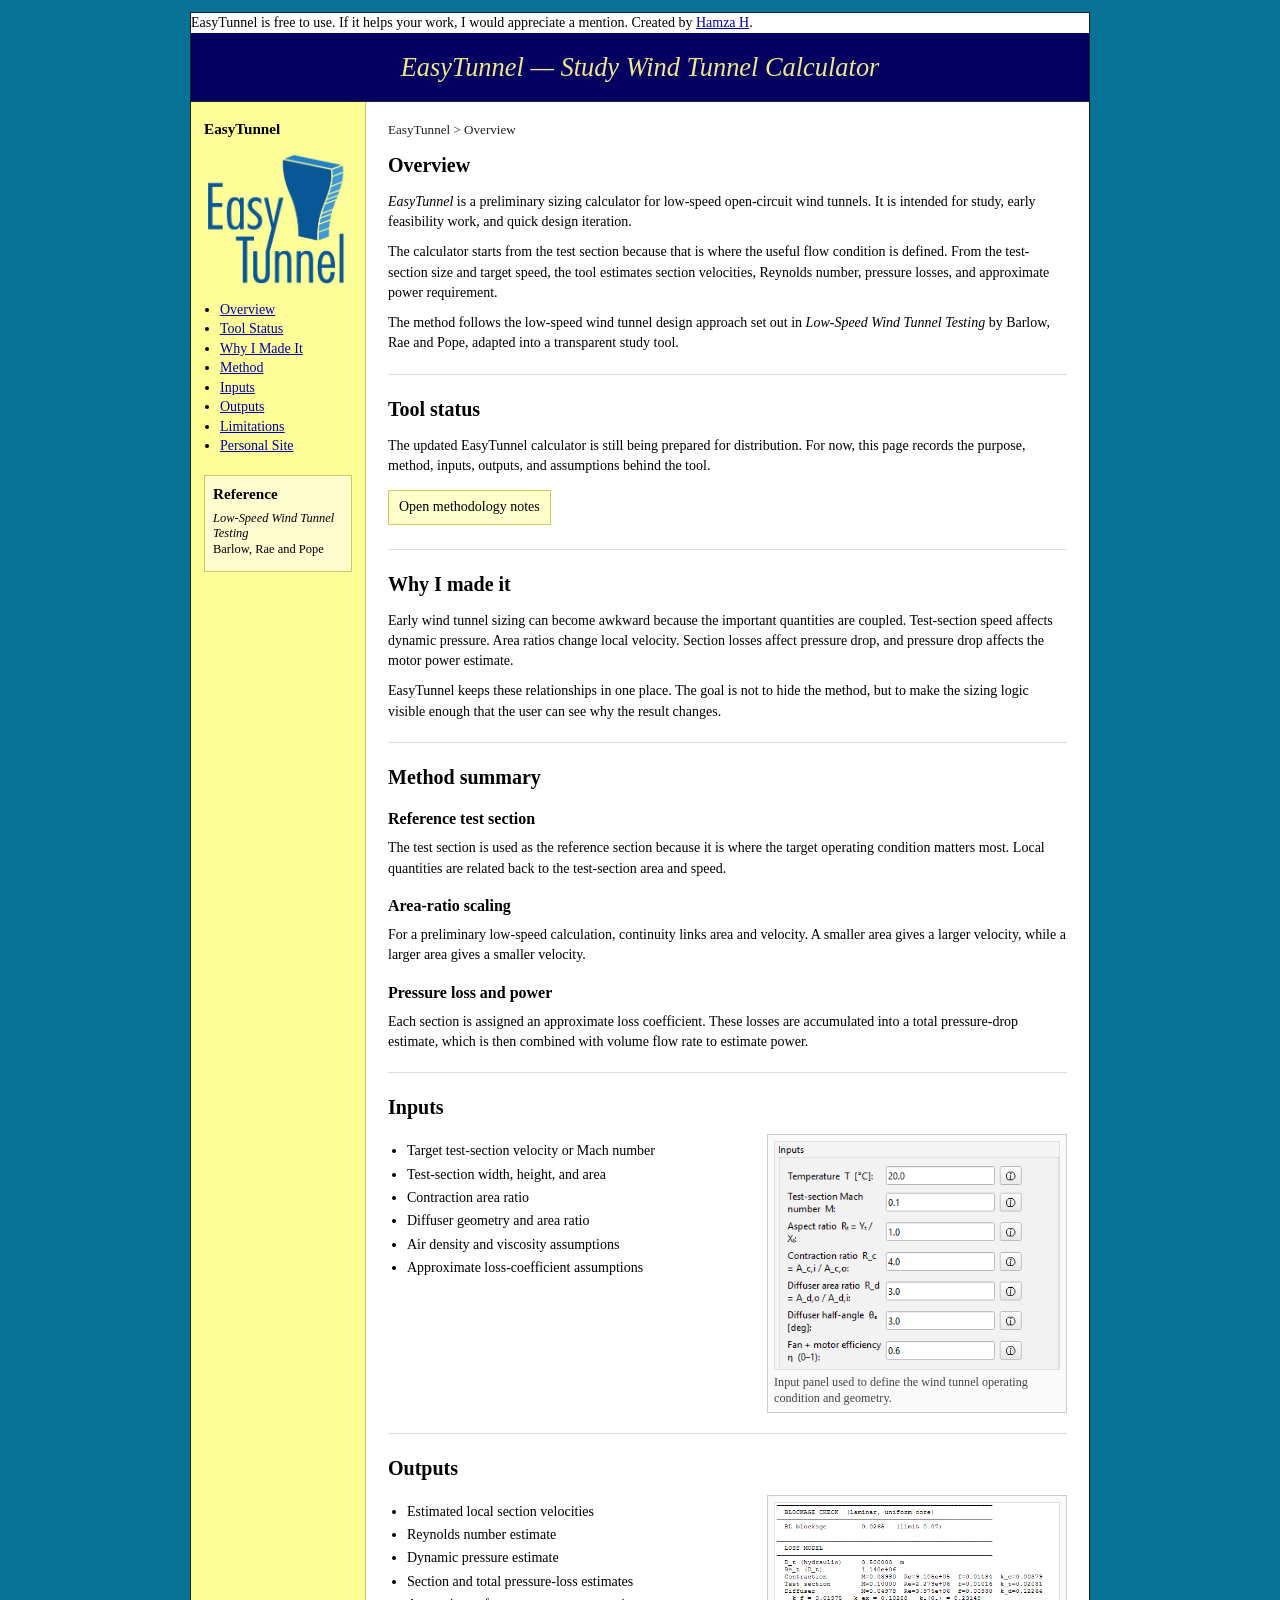
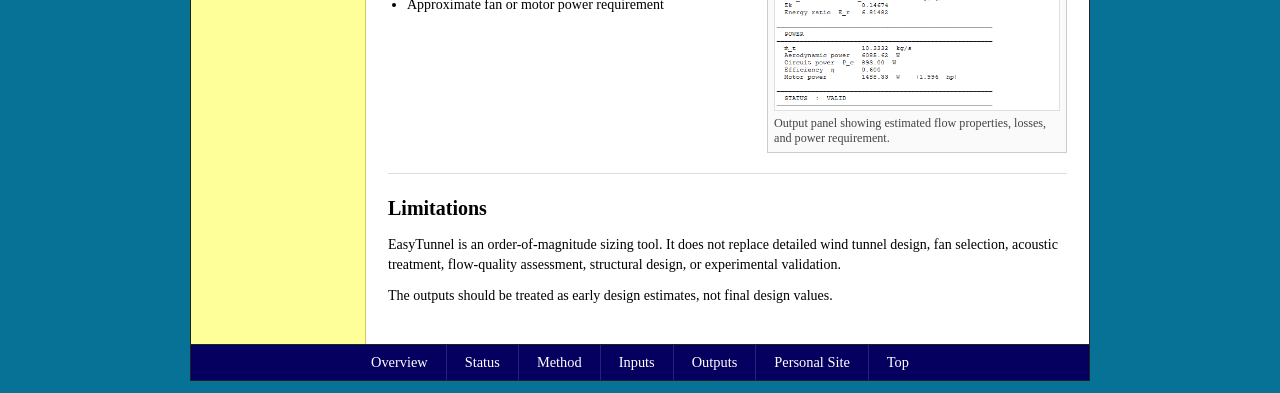
==== commit 41a24519: "Update index.html" ====
--- a/website/index.html
+++ b/website/index.html
@@ -3,175 +3,204 @@
 <head>
   <meta charset="utf-8">
   <meta name="viewport" content="width=device-width, initial-scale=1">
-  <title>Study Wind Tunnel Calculator</title>
+  <title>EasyTunnel — Study Wind Tunnel Calculator</title>
+  <meta name="description" content="EasyTunnel is a preliminary sizing calculator for low-speed open-circuit wind tunnels.">
   <link rel="stylesheet" href="style.css">
 </head>
 
 <body>
-  <div class="topnav" role="navigation" aria-label="Section navigation">
-    <div class="topnav-inner">
-      <a href="index.html">Home</a>
+  <div id="site">
+
+    <div id="credit-strip">
+      EasyTunnel is free to use. If it helps your work, I would appreciate a mention.
+      Created by <a href="https://harpz111.github.io/hamza-personal-site/" target="_blank" rel="noopener">Hamza H</a>.
+    </div>
+
+    <header id="header">
+      <h1>EasyTunnel — Study Wind Tunnel Calculator</h1>
+    </header>
+
+    <div id="body-row">
+
+      <aside id="sidebar">
+        <strong>EasyTunnel</strong>
+
+        <div class="sidebar-logo">
+          <img src="images/easytunnel-symbol-text.png" alt="EasyTunnel logo">
+        </div>
+
+        <ul>
+          <li><a href="#overview">Overview</a></li>
+          <li><a href="#status">Tool Status</a></li>
+          <li><a href="#why">Why I Made It</a></li>
+          <li><a href="#method">Method</a></li>
+          <li><a href="#inputs">Inputs</a></li>
+          <li><a href="#outputs">Outputs</a></li>
+          <li><a href="#limitations">Limitations</a></li>
+          <li><a href="https://harpz111.github.io/hamza-personal-site/" target="_blank" rel="noopener">Personal Site</a></li>
+        </ul>
+
+        <div class="sidebar-box">
+          <p><strong>Reference</strong></p>
+          <p><em>Low-Speed Wind Tunnel Testing</em><br>Barlow, Rae and Pope</p>
+        </div>
+      </aside>
+
+      <main id="content">
+
+        <div class="breadcrumb">EasyTunnel &gt; Overview</div>
+
+        <section id="overview">
+          <h2>Overview</h2>
+
+          <p>
+            <em>EasyTunnel</em> is a preliminary sizing calculator for low-speed open-circuit wind tunnels.
+            It is intended for study, early feasibility work, and quick design iteration.
+          </p>
+
+          <p>
+            The calculator starts from the test section because that is where the useful flow condition is defined.
+            From the test-section size and target speed, the tool estimates section velocities, Reynolds number,
+            pressure losses, and approximate power requirement.
+          </p>
+
+          <p>
+            The method follows the low-speed wind tunnel design approach set out in
+            <em>Low-Speed Wind Tunnel Testing</em> by Barlow, Rae and Pope, adapted into a transparent study tool.
+          </p>
+        </section>
+
+        <hr>
+
+        <section id="status">
+          <h2>Tool status</h2>
+
+          <p>
+            The updated EasyTunnel calculator is still being prepared for distribution. For now, this page records
+            the purpose, method, inputs, outputs, and assumptions behind the tool.
+          </p>
+
+          <p>
+            <a class="button secondary" href="Notes-on-EasyTunnel.pdf">Open methodology notes</a>
+          </p>
+        </section>
+
+        <hr>
+
+        <section id="why">
+          <h2>Why I made it</h2>
+
+          <p>
+            Early wind tunnel sizing can become awkward because the important quantities are coupled.
+            Test-section speed affects dynamic pressure. Area ratios change local velocity. Section losses
+            affect pressure drop, and pressure drop affects the motor power estimate.
+          </p>
+
+          <p>
+            EasyTunnel keeps these relationships in one place. The goal is not to hide the method, but to make
+            the sizing logic visible enough that the user can see why the result changes.
+          </p>
+        </section>
+
+        <hr>
+
+        <section id="method">
+          <h2>Method summary</h2>
+
+          <h3>Reference test section</h3>
+          <p>
+            The test section is used as the reference section because it is where the target operating condition
+            matters most. Local quantities are related back to the test-section area and speed.
+          </p>
+
+          <h3>Area-ratio scaling</h3>
+          <p>
+            For a preliminary low-speed calculation, continuity links area and velocity. A smaller area gives a
+            larger velocity, while a larger area gives a smaller velocity.
+          </p>
+
+          <h3>Pressure loss and power</h3>
+          <p>
+            Each section is assigned an approximate loss coefficient. These losses are accumulated into a total
+            pressure-drop estimate, which is then combined with volume flow rate to estimate power.
+          </p>
+        </section>
+
+        <hr>
+
+        <section id="inputs">
+          <h2>Inputs</h2>
+
+          <div class="split-section">
+            <div>
+              <ul>
+                <li>Target test-section velocity or Mach number</li>
+                <li>Test-section width, height, and area</li>
+                <li>Contraction area ratio</li>
+                <li>Diffuser geometry and area ratio</li>
+                <li>Air density and viscosity assumptions</li>
+                <li>Approximate loss-coefficient assumptions</li>
+              </ul>
+            </div>
+
+            <figure class="section-figure">
+              <img src="images/input.png" alt="EasyTunnel input screen">
+              <figcaption>Input panel used to define the wind tunnel operating condition and geometry.</figcaption>
+            </figure>
+          </div>
+        </section>
+
+        <hr>
+
+        <section id="outputs">
+          <h2>Outputs</h2>
+
+          <div class="split-section">
+            <div>
+              <ul>
+                <li>Estimated local section velocities</li>
+                <li>Reynolds number estimate</li>
+                <li>Dynamic pressure estimate</li>
+                <li>Section and total pressure-loss estimates</li>
+                <li>Approximate fan or motor power requirement</li>
+              </ul>
+            </div>
+
+            <figure class="section-figure">
+              <img src="images/output.png" alt="EasyTunnel output screen">
+              <figcaption>Output panel showing estimated flow properties, losses, and power requirement.</figcaption>
+            </figure>
+          </div>
+        </section>
+
+        <hr>
+
+        <section id="limitations">
+          <h2>Limitations</h2>
+
+          <p>
+            EasyTunnel is an order-of-magnitude sizing tool. It does not replace detailed wind tunnel design,
+            fan selection, acoustic treatment, flow-quality assessment, structural design, or experimental validation.
+          </p>
+
+          <p>
+            The outputs should be treated as early design estimates, not final design values.
+          </p>
+        </section>
+
+      </main>
+    </div>
+
+    <footer id="footer-nav">
+      <a href="#overview">Overview</a>
+      <a href="#status">Status</a>
+      <a href="#method">Method</a>
+      <a href="#inputs">Inputs</a>
+      <a href="#outputs">Outputs</a>
       <a href="https://harpz111.github.io/hamza-personal-site/" target="_blank" rel="noopener">Personal Site</a>
-      <a href="#overview">Overview</a>
-      <a href="#method">Method</a>
-      <a href="#assumptions">Assumptions</a>
-      <a href="#use">Intended use</a>
-      <a href="#limitations">Limitations</a>
-      <a href="#references">References</a>
-      <a href="#download">Download</a>
-    </div>
+      <a href="#top">Top</a>
+    </footer>
+
   </div>
-
-  <main>
-    <header>
-      <h1>Study Wind Tunnel Calculator</h1>
-
-      <p class="subtitle">
-        Preliminary sizing tool for open-circuit, low-speed wind tunnels.
-      </p>
-
-      <p class="meta">
-        Version 0.1 · Windows executable · Python implementation · Last updated: 2025
-      </p>
-    </header>
-
-    <hr>
-
-    <section id="overview">
-      <h2>Overview</h2>
-
-      <p>
-        This tool implements a simplified, physically consistent method for preliminary sizing of open-circuit,
-        low-speed wind tunnels. All tunnel sections are defined relative to the test section, which acts as the
-        reference for flow conditions, loss coefficients, and power scaling.
-      </p>
-
-      <p>
-        For a specified test-section Mach number and geometry, the method propagates flow conditions upstream and
-        downstream through the contraction and diffuser. Section-by-section losses are computed using empirical
-        correlations from the wind tunnel design literature and combined into a single total loss coefficient.
-      </p>
-
-      <p>
-        The total loss coefficient defines an energy ratio which links test-section dynamic pressure to overall tunnel
-        pressure losses. This enables a consistent estimate of required fan/motor power for a given test-section
-        condition.
-      </p>
-
-      <p>
-        <a href="Notes-on-EasyTunnel.pdf" download>Read methodology notes (PDF)</a>
-      </p>
-    </section>
-
-    <hr>
-
-    <section id="method">
-      <h2>Method</h2>
-
-      <p>
-        The tunnel is modelled as three primary sections:
-      </p>
-
-      <ul>
-        <li>Contraction</li>
-        <li>Test section</li>
-        <li>Diffuser</li>
-      </ul>
-
-      <p>
-        For each section, the local Mach number, Reynolds number, and Darcy friction factor are evaluated from the
-        local cross-sectional area and length. Loss coefficients for the contraction, test section, and diffuser are
-        then computed using established empirical correlations. All losses are referenced to the test-section dynamic
-        pressure and summed into a single total loss coefficient for the tunnel.
-      </p>
-
-      <p>
-        The energy ratio is defined as the inverse of the total loss coefficient and is used to estimate total pressure
-        drop and motor power required to achieve the specified test-section conditions.
-      </p>
-    </section>
-
-    <hr>
-
-    <section id="assumptions">
-      <h2>Model assumptions</h2>
-
-      <ul>
-        <li>Low-speed, open-circuit configuration (subsonic; intended for modest Mach numbers).</li>
-        <li>Losses are referenced to test-section dynamic pressure for consistent summation.</li>
-        <li>Friction factors and loss correlations are empirical and represent engineering approximations.</li>
-        <li>Steady flow assumption; does not model unsteady effects, fan curves, or acoustics.</li>
-      </ul>
-    </section>
-
-    <hr>
-
-    <section id="use">
-      <h2>Intended use</h2>
-
-      <p>
-        This tool is intended for rough preliminary sizing only. It is suitable for early-stage feasibility studies,
-        comparison of candidate tunnel geometries, and estimation of overall tunnel length/footprint and
-        order-of-magnitude fan power requirements.
-      </p>
-
-      <p>
-        It is aimed at students, hobbyists, and academic users who want a transparent sizing calculation based on common
-        wind tunnel design relations.
-      </p>
-    </section>
-
-    <hr>
-
-    <section id="limitations">
-      <h2>Limitations</h2>
-
-      <ul>
-        <li>Does not include screens/honeycombs, corners, inlet/exit losses, or facility-specific ducting effects.</li>
-        <li>Does not include fan performance curves, motor selection, noise, or structural constraints.</li>
-        <li>Boundary-layer blockage is treated using simplified correlations and should be checked for validity.</li>
-        <li>Not a substitute for detailed CFD, structural design, or experimental validation.</li>
-      </ul>
-    </section>
-
-    <hr>
-
-    <section id="references">
-      <h2>References</h2>
-
-      <p>
-        The method is based on standard low-speed wind tunnel design texts and supporting technical reports, including
-        empirical loss correlations for contractions and diffusers. A full reference list will be provided once the tool
-        and accompanying documentation are finalised.
-      </p>
-    </section>
-
-    <hr>
-
-    <section id="download" class="download">
-      <h2>Download</h2>
-
-      <p>
-        The calculator is distributed as a standalone Windows executable (packaged from Python).
-      </p>
-
-      <p class="note">
-        <strong>Latest release:</strong>
-        <a href="https://github.com/harpz111/study-wind-tunnel-calculator/releases/download/v0.1/StudyWindTunnelCalculator.v.0.1.zip" download>Download (Windows)</a>
-        &nbsp;|&nbsp;
-        <a href="https://github.com/harpz111/study-wind-tunnel-calculator" target="_blank" rel="noopener">GitHub repository</a>
-      </p>
-    </section>
-
-    <footer>
-      <hr>
-      <p>
-        © Study Wind Tunnel Calculator — preliminary sizing tool for educational and early-stage feasibility use.
-      </p>
-      <p>
-        Created by <a href="https://harpz111.github.io/hamza-personal-site/" target="_blank" rel="noopener">Hamza H</a>.
-      </p>
-    </footer>
-  </main>
 </body>
 </html>
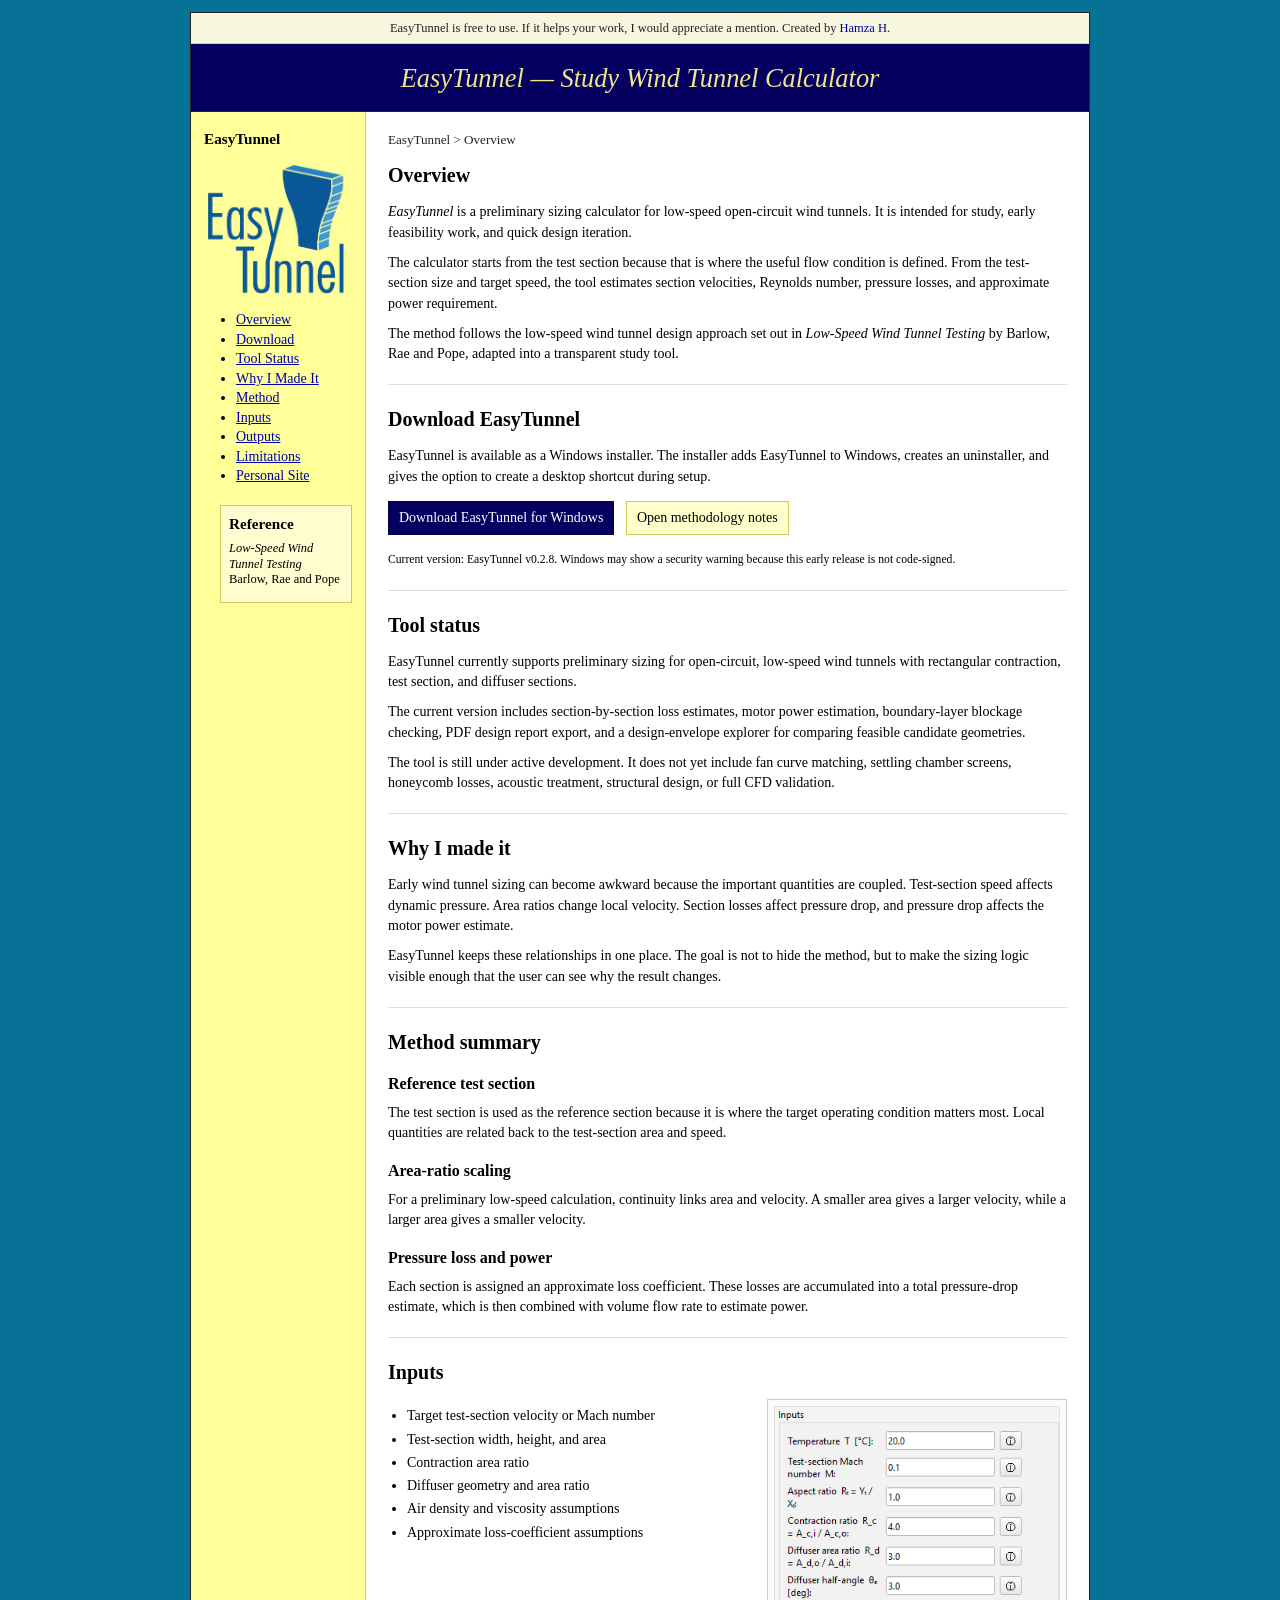
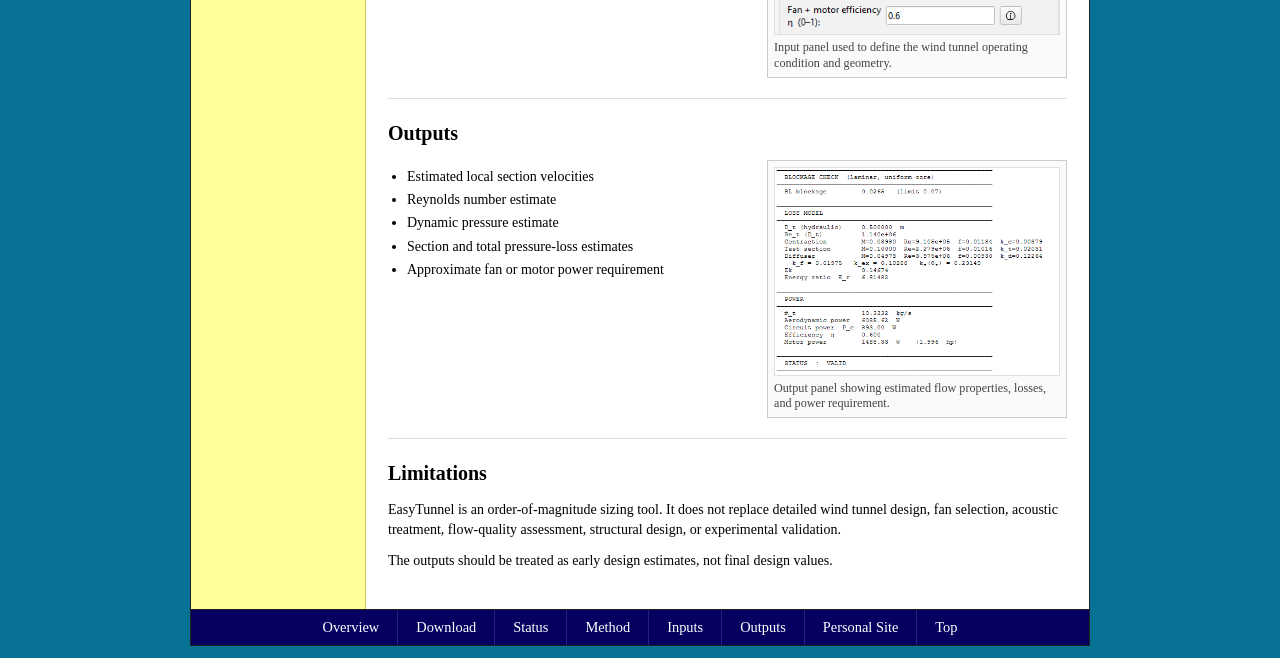
==== commit 701cfca6: "Update index.html" ====
--- a/website/index.html
+++ b/website/index.html
@@ -30,8 +30,10 @@
         </div>
 
         <ul>
-          <li><a href="#overview">Overview</a></li>
-          <li><a href="#status">Tool Status</a></li>
+<ul>
+  <li><a href="#overview">Overview</a></li>
+  <li><a href="#download">Download</a></li>
+  <li><a href="#status">Tool Status</a></li>
           <li><a href="#why">Why I Made It</a></li>
           <li><a href="#method">Method</a></li>
           <li><a href="#inputs">Inputs</a></li>
@@ -72,18 +74,52 @@
 
         <hr>
 
-        <section id="status">
-          <h2>Tool status</h2>
-
-          <p>
-            The updated EasyTunnel calculator is still being prepared for distribution. For now, this page records
-            the purpose, method, inputs, outputs, and assumptions behind the tool.
-          </p>
-
-          <p>
-            <a class="button secondary" href="Notes-on-EasyTunnel.pdf">Open methodology notes</a>
-          </p>
-        </section>
+       <section id="download">
+  <h2>Download EasyTunnel</h2>
+
+  <p>
+    EasyTunnel is available as a Windows installer. The installer adds EasyTunnel to Windows,
+    creates an uninstaller, and gives the option to create a desktop shortcut during setup.
+  </p>
+
+  <p>
+    <a class="button" href="https://github.com/harpz111/study-wind-tunnel-calculator/releases/download/v0.2.8/EasyTunnel_Setup_v0.2.8.exe">
+      Download EasyTunnel for Windows
+    </a>
+
+    <a class="button secondary" href="Notes-on-EasyTunnel.pdf">
+      Open methodology notes
+    </a>
+  </p>
+
+  <p>
+    <small>
+      Current version: EasyTunnel v0.2.8. Windows may show a security warning because this early release is not code-signed.
+    </small>
+  </p>
+</section>
+
+<hr>
+
+<section id="status">
+  <h2>Tool status</h2>
+
+  <p>
+    EasyTunnel currently supports preliminary sizing for open-circuit, low-speed wind tunnels with
+    rectangular contraction, test section, and diffuser sections.
+  </p>
+
+  <p>
+    The current version includes section-by-section loss estimates, motor power estimation,
+    boundary-layer blockage checking, PDF design report export, and a design-envelope explorer
+    for comparing feasible candidate geometries.
+  </p>
+
+  <p>
+    The tool is still under active development. It does not yet include fan curve matching,
+    settling chamber screens, honeycomb losses, acoustic treatment, structural design, or full CFD validation.
+  </p>
+</section>
 
         <hr>
 
@@ -191,9 +227,10 @@
       </main>
     </div>
 
-    <footer id="footer-nav">
-      <a href="#overview">Overview</a>
-      <a href="#status">Status</a>
+   <footer id="footer-nav">
+  <a href="#overview">Overview</a>
+  <a href="#download">Download</a>
+  <a href="#status">Status</a>
       <a href="#method">Method</a>
       <a href="#inputs">Inputs</a>
       <a href="#outputs">Outputs</a>
--- a/website/style.css
+++ b/website/style.css
@@ -22,7 +22,7 @@
 }
 
 html {
-  scroll-behavior: smooth;
+  scroll-behaviour: smooth;
 }
 
 body {
@@ -42,6 +42,24 @@
   border: 1px solid #222;
 }
 
+#credit-strip {
+  background: #f7f7df;
+  border-bottom: 1px solid #d8d0a0;
+  text-align: center;
+  font-size: 0.78rem;
+  padding: 6px 12px;
+  color: #222;
+}
+
+#credit-strip a {
+  color: var(--link);
+  text-decoration: none;
+}
+
+#credit-strip a:hover {
+  text-decoration: underline;
+}
+
 #header {
   background: var(--header-bg);
   border-bottom: 1px solid #222;
@@ -239,6 +257,296 @@
 #footer-nav a {
   color: #fff;
   text-decoration: none;
+  padding: 7px 15px;
+  border-right: 1px solid #24247c;
+  font-size: 0.9rem;
+}
+
+#footer-nav a:last-child {
+  border-right: none;
+}
+
+#footer-nav a:hover {
+  text-decoration: underline;
+  color: var(--header-text);
+}
+
+@media (max-width: 760px) {
+  body {
+    padding: 8px;
+  }
+
+  #site {
+    max-width: 100%;
+  }
+
+  #body-row {
+    display: block;
+  }
+
+  #sidebar {
+    width: 100%;
+    border-right: none;
+    border-bottom: 1px solid var(--sidebar-border);
+  }
+
+  #sidebar ul {
+    columns: 2;
+  }
+
+  #content {
+    padding: 16px;
+  }
+
+  .split-section {
+    grid-template-columns: 1fr;
+  }
+
+  #footer-nav a {
+    padding: 7px 10px;
+    font-size: 0.85rem;
+  }
+}:root {
+  color-scheme: light;
+
+  --page-bg: #087196;
+  --header-bg: #05005f;
+  --header-text: #f0e68c;
+  --sidebar-bg: #ffff99;
+  --sidebar-border: #d2c85a;
+  --content-bg: #fff;
+  --ink: #000;
+  --muted: #444;
+  --link: #0000aa;
+  --link-hover: #8b0000;
+  --line: #ddd;
+
+  --site-width: 900px;
+  --sidebar-width: 175px;
+}
+
+* {
+  box-sizing: border-box;
+}
+
+html {
+  scroll-behavior: smooth;
+}
+
+body {
+  margin: 0;
+  padding: 12px;
+  background: var(--page-bg);
+  color: var(--ink);
+  font-family: Georgia, "Times New Roman", Times, serif;
+  font-size: 14px;
+  line-height: 1.45;
+}
+
+#site {
+  max-width: var(--site-width);
+  margin: 0 auto;
+  background: var(--content-bg);
+  border: 1px solid #222;
+}
+
+#header {
+  background: var(--header-bg);
+  border-bottom: 1px solid #222;
+  text-align: center;
+  padding: 15px 20px 14px;
+}
+
+#header h1 {
+  margin: 0;
+  color: var(--header-text);
+  font-size: 1.65rem;
+  font-style: italic;
+  font-weight: normal;
+}
+
+#body-row {
+  display: flex;
+  align-items: stretch;
+}
+
+#sidebar {
+  width: var(--sidebar-width);
+  flex-shrink: 0;
+  background: var(--sidebar-bg);
+  border-right: 1px solid var(--sidebar-border);
+  padding: 16px 13px;
+}
+
+#sidebar strong {
+  display: block;
+  margin-bottom: 8px;
+  font-size: 0.95rem;
+}
+
+.sidebar-logo {
+  margin: 14px 0 16px;
+  text-align: center;
+}
+
+.sidebar-logo img {
+  max-width: 142px;
+  width: 100%;
+  height: auto;
+  display: block;
+  margin: 0 auto;
+}
+
+#sidebar ul {
+  margin: 0 0 18px 16px;
+  padding: 0;
+  list-style: disc;
+}
+
+#sidebar li {
+  margin: 2px 0;
+  line-height: 1.25;
+}
+
+.sidebar-box {
+  margin-top: 20px;
+  padding: 8px;
+  background: #fffdd0;
+  border: 1px solid var(--sidebar-border);
+  font-size: 0.78rem;
+  line-height: 1.25;
+}
+
+.sidebar-box p {
+  margin: 0 0 6px;
+}
+
+#content {
+  flex: 1;
+  min-width: 0;
+  padding: 18px 22px 28px;
+  background: var(--content-bg);
+}
+
+.breadcrumb {
+  margin-bottom: 12px;
+  color: #222;
+  font-size: 0.82rem;
+}
+
+h2 {
+  margin: 0 0 12px;
+  font-size: 1.25rem;
+}
+
+h3 {
+  margin: 15px 0 6px;
+  font-size: 1rem;
+}
+
+p {
+  margin: 8px 0 10px;
+}
+
+ul {
+  margin: 7px 0 10px 19px;
+  padding: 0;
+}
+
+li {
+  margin-bottom: 3px;
+}
+
+a {
+  color: var(--link);
+}
+
+a:hover {
+  color: var(--link-hover);
+}
+
+code {
+  font-family: "Courier New", Courier, monospace;
+  font-size: 0.9em;
+}
+
+hr {
+  border: none;
+  border-top: 1px solid var(--line);
+  margin: 20px 0;
+}
+
+.small {
+  color: var(--muted);
+  font-size: 0.84rem;
+}
+
+.button {
+  display: inline-block;
+  margin: 4px 8px 4px 0;
+  padding: 6px 10px;
+  color: #fff;
+  background: var(--header-bg);
+  border: 1px solid #000044;
+  text-decoration: none;
+}
+
+.button:hover {
+  color: #fff;
+  background: #11117a;
+}
+
+.button.secondary {
+  color: #000;
+  background: #ffffcc;
+  border: 1px solid var(--sidebar-border);
+}
+
+.button.secondary:hover {
+  color: #000;
+  background: #fff6a8;
+}
+
+.split-section {
+  display: grid;
+  grid-template-columns: 1fr 300px;
+  gap: 18px;
+  align-items: start;
+}
+
+.section-figure {
+  margin: 0;
+  padding: 6px;
+  border: 1px solid #ccc;
+  background: #fafafa;
+}
+
+.section-figure img {
+  width: 100%;
+  display: block;
+  object-fit: contain;
+  background: #fff;
+  border: 1px solid #e0e0e0;
+}
+
+.section-figure figcaption {
+  margin-top: 5px;
+  color: var(--muted);
+  font-size: 0.76rem;
+  line-height: 1.25;
+}
+
+#footer-nav {
+  background: var(--header-bg);
+  border-top: 1px solid #222;
+  display: flex;
+  justify-content: center;
+  flex-wrap: wrap;
+}
+
+#footer-nav a {
+  color: #fff;
+  text-decoration: none;
   padding: 7px 18px;
   border-right: 1px solid #24247c;
   font-size: 0.9rem;
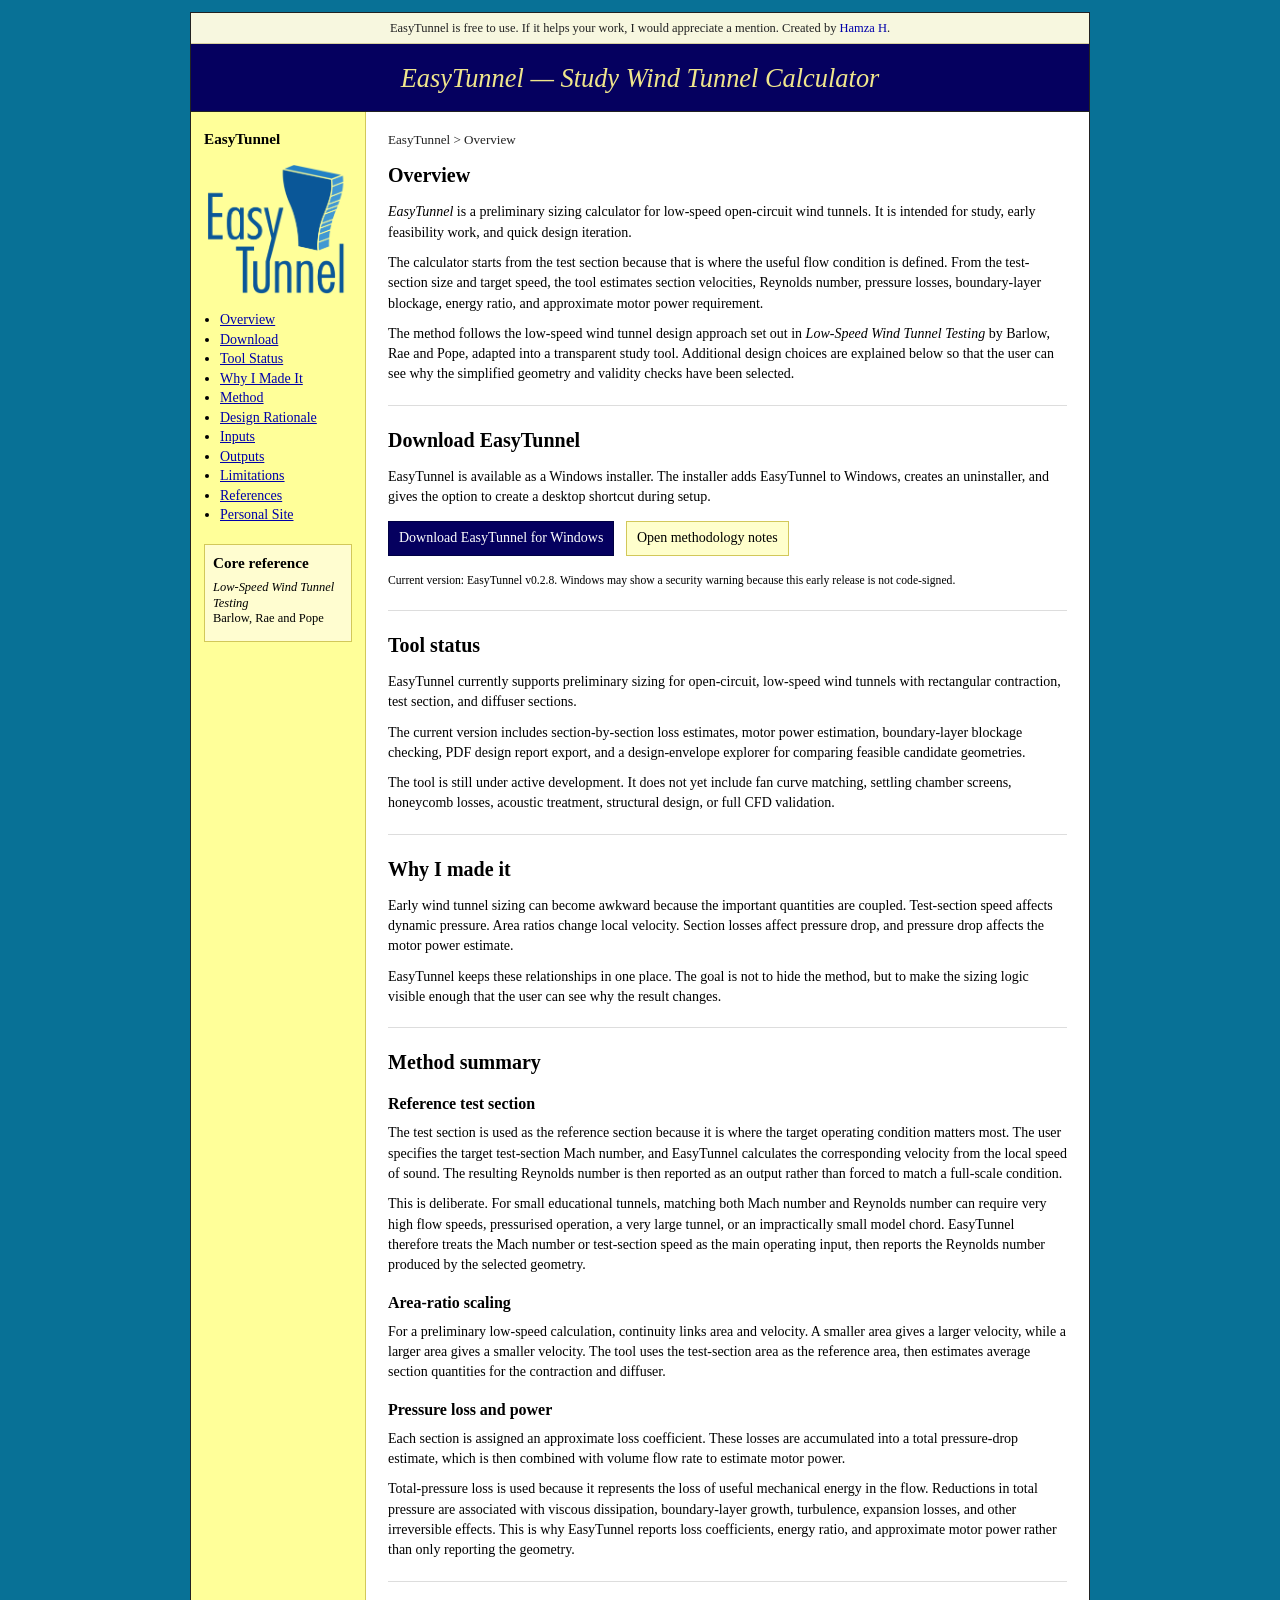
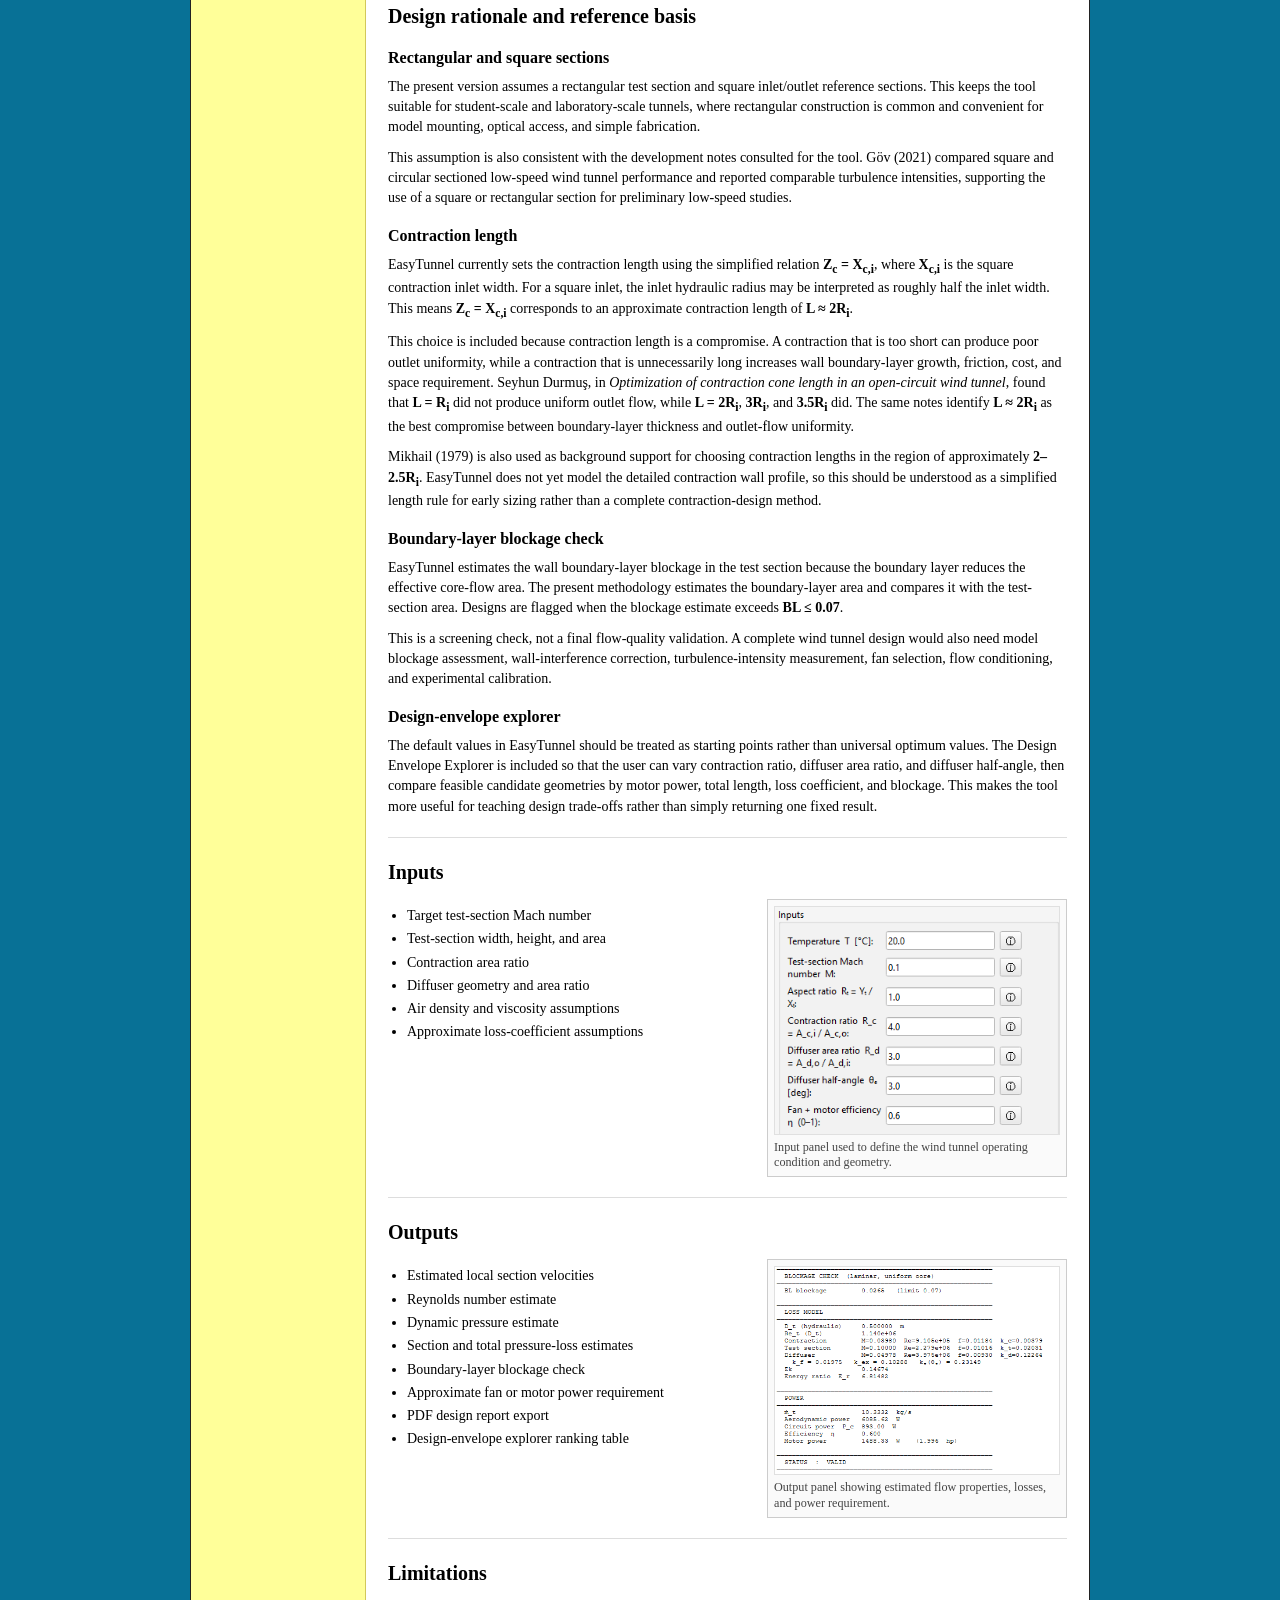
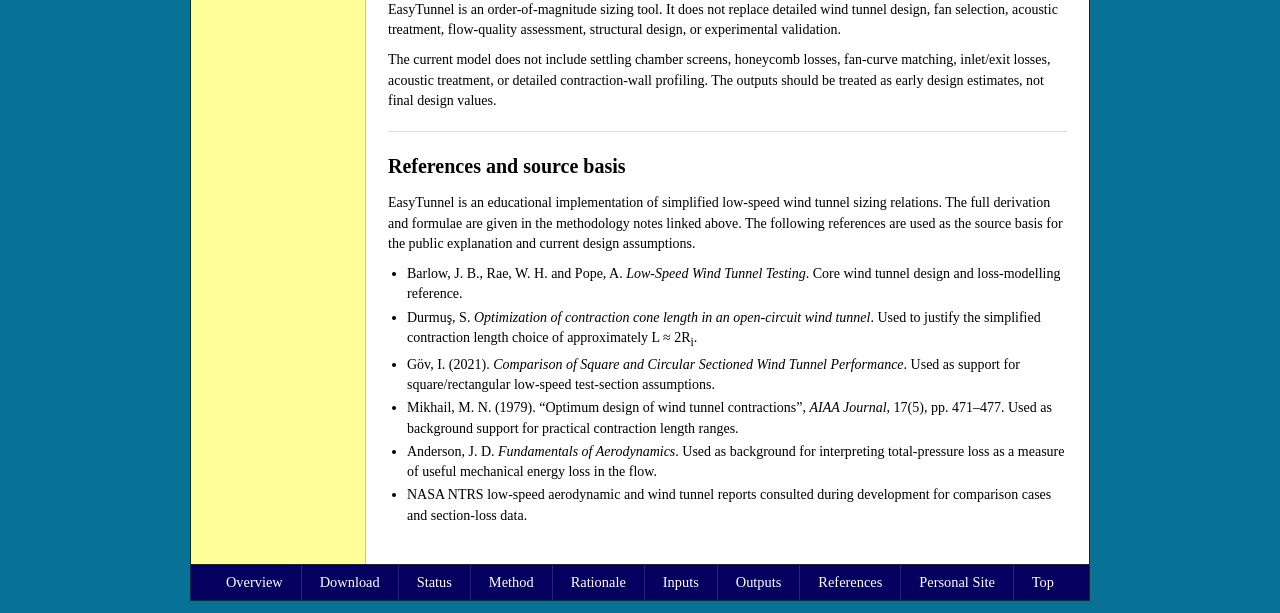
==== commit 29332dbd: "Update index.html" ====
--- a/website/index.html
+++ b/website/index.html
@@ -30,20 +30,21 @@
         </div>
 
         <ul>
-<ul>
-  <li><a href="#overview">Overview</a></li>
-  <li><a href="#download">Download</a></li>
-  <li><a href="#status">Tool Status</a></li>
+          <li><a href="#overview">Overview</a></li>
+          <li><a href="#download">Download</a></li>
+          <li><a href="#status">Tool Status</a></li>
           <li><a href="#why">Why I Made It</a></li>
           <li><a href="#method">Method</a></li>
+          <li><a href="#design-rationale">Design Rationale</a></li>
           <li><a href="#inputs">Inputs</a></li>
           <li><a href="#outputs">Outputs</a></li>
           <li><a href="#limitations">Limitations</a></li>
+          <li><a href="#references">References</a></li>
           <li><a href="https://harpz111.github.io/hamza-personal-site/" target="_blank" rel="noopener">Personal Site</a></li>
         </ul>
 
         <div class="sidebar-box">
-          <p><strong>Reference</strong></p>
+          <p><strong>Core reference</strong></p>
           <p><em>Low-Speed Wind Tunnel Testing</em><br>Barlow, Rae and Pope</p>
         </div>
       </aside>
@@ -63,63 +64,65 @@
           <p>
             The calculator starts from the test section because that is where the useful flow condition is defined.
             From the test-section size and target speed, the tool estimates section velocities, Reynolds number,
-            pressure losses, and approximate power requirement.
+            pressure losses, boundary-layer blockage, energy ratio, and approximate motor power requirement.
           </p>
 
           <p>
             The method follows the low-speed wind tunnel design approach set out in
             <em>Low-Speed Wind Tunnel Testing</em> by Barlow, Rae and Pope, adapted into a transparent study tool.
-          </p>
-        </section>
-
-        <hr>
-
-       <section id="download">
-  <h2>Download EasyTunnel</h2>
-
-  <p>
-    EasyTunnel is available as a Windows installer. The installer adds EasyTunnel to Windows,
-    creates an uninstaller, and gives the option to create a desktop shortcut during setup.
-  </p>
-
-  <p>
-    <a class="button" href="https://github.com/harpz111/study-wind-tunnel-calculator/releases/download/v0.2.8/EasyTunnel_Setup_v0.2.8.exe">
-      Download EasyTunnel for Windows
-    </a>
-
-    <a class="button secondary" href="Notes-on-EasyTunnel.pdf">
-      Open methodology notes
-    </a>
-  </p>
-
-  <p>
-    <small>
-      Current version: EasyTunnel v0.2.8. Windows may show a security warning because this early release is not code-signed.
-    </small>
-  </p>
-</section>
-
-<hr>
-
-<section id="status">
-  <h2>Tool status</h2>
-
-  <p>
-    EasyTunnel currently supports preliminary sizing for open-circuit, low-speed wind tunnels with
-    rectangular contraction, test section, and diffuser sections.
-  </p>
-
-  <p>
-    The current version includes section-by-section loss estimates, motor power estimation,
-    boundary-layer blockage checking, PDF design report export, and a design-envelope explorer
-    for comparing feasible candidate geometries.
-  </p>
-
-  <p>
-    The tool is still under active development. It does not yet include fan curve matching,
-    settling chamber screens, honeycomb losses, acoustic treatment, structural design, or full CFD validation.
-  </p>
-</section>
+            Additional design choices are explained below so that the user can see why the simplified geometry and
+            validity checks have been selected.
+          </p>
+        </section>
+
+        <hr>
+
+        <section id="download">
+          <h2>Download EasyTunnel</h2>
+
+          <p>
+            EasyTunnel is available as a Windows installer. The installer adds EasyTunnel to Windows,
+            creates an uninstaller, and gives the option to create a desktop shortcut during setup.
+          </p>
+
+          <p>
+            <a class="button" href="https://github.com/harpz111/study-wind-tunnel-calculator/releases/download/v0.2.8/EasyTunnel_Setup_v0.2.8.exe">
+              Download EasyTunnel for Windows
+            </a>
+
+            <a class="button secondary" href="Notes-on-EasyTunnel.pdf">
+              Open methodology notes
+            </a>
+          </p>
+
+          <p>
+            <small>
+              Current version: EasyTunnel v0.2.8. Windows may show a security warning because this early release is not code-signed.
+            </small>
+          </p>
+        </section>
+
+        <hr>
+
+        <section id="status">
+          <h2>Tool status</h2>
+
+          <p>
+            EasyTunnel currently supports preliminary sizing for open-circuit, low-speed wind tunnels with
+            rectangular contraction, test section, and diffuser sections.
+          </p>
+
+          <p>
+            The current version includes section-by-section loss estimates, motor power estimation,
+            boundary-layer blockage checking, PDF design report export, and a design-envelope explorer
+            for comparing feasible candidate geometries.
+          </p>
+
+          <p>
+            The tool is still under active development. It does not yet include fan curve matching,
+            settling chamber screens, honeycomb losses, acoustic treatment, structural design, or full CFD validation.
+          </p>
+        </section>
 
         <hr>
 
@@ -146,19 +149,107 @@
           <h3>Reference test section</h3>
           <p>
             The test section is used as the reference section because it is where the target operating condition
-            matters most. Local quantities are related back to the test-section area and speed.
+            matters most. The user specifies the target test-section Mach number, and EasyTunnel calculates the
+            corresponding velocity from the local speed of sound. The resulting Reynolds number is then reported
+            as an output rather than forced to match a full-scale condition.
+          </p>
+
+          <p>
+            This is deliberate. For small educational tunnels, matching both Mach number and Reynolds number can
+            require very high flow speeds, pressurised operation, a very large tunnel, or an impractically small
+            model chord. EasyTunnel therefore treats the Mach number or test-section speed as the main operating
+            input, then reports the Reynolds number produced by the selected geometry.
           </p>
 
           <h3>Area-ratio scaling</h3>
           <p>
             For a preliminary low-speed calculation, continuity links area and velocity. A smaller area gives a
-            larger velocity, while a larger area gives a smaller velocity.
+            larger velocity, while a larger area gives a smaller velocity. The tool uses the test-section area as
+            the reference area, then estimates average section quantities for the contraction and diffuser.
           </p>
 
           <h3>Pressure loss and power</h3>
           <p>
             Each section is assigned an approximate loss coefficient. These losses are accumulated into a total
-            pressure-drop estimate, which is then combined with volume flow rate to estimate power.
+            pressure-drop estimate, which is then combined with volume flow rate to estimate motor power.
+          </p>
+
+          <p>
+            Total-pressure loss is used because it represents the loss of useful mechanical energy in the flow.
+            Reductions in total pressure are associated with viscous dissipation, boundary-layer growth, turbulence,
+            expansion losses, and other irreversible effects. This is why EasyTunnel reports loss coefficients,
+            energy ratio, and approximate motor power rather than only reporting the geometry.
+          </p>
+        </section>
+
+        <hr>
+
+        <section id="design-rationale">
+          <h2>Design rationale and reference basis</h2>
+
+          <h3>Rectangular and square sections</h3>
+          <p>
+            The present version assumes a rectangular test section and square inlet/outlet reference sections.
+            This keeps the tool suitable for student-scale and laboratory-scale tunnels, where rectangular
+            construction is common and convenient for model mounting, optical access, and simple fabrication.
+          </p>
+
+          <p>
+            This assumption is also consistent with the development notes consulted for the tool. Göv (2021)
+            compared square and circular sectioned low-speed wind tunnel performance and reported comparable
+            turbulence intensities, supporting the use of a square or rectangular section for preliminary
+            low-speed studies.
+          </p>
+
+          <h3>Contraction length</h3>
+          <p>
+            EasyTunnel currently sets the contraction length using the simplified relation
+            <strong>Z<sub>c</sub> = X<sub>c,i</sub></strong>, where <strong>X<sub>c,i</sub></strong> is the square
+            contraction inlet width. For a square inlet, the inlet hydraulic radius may be interpreted as roughly
+            half the inlet width. This means <strong>Z<sub>c</sub> = X<sub>c,i</sub></strong> corresponds to an
+            approximate contraction length of <strong>L ≈ 2R<sub>i</sub></strong>.
+          </p>
+
+          <p>
+            This choice is included because contraction length is a compromise. A contraction that is too short
+            can produce poor outlet uniformity, while a contraction that is unnecessarily long increases wall
+            boundary-layer growth, friction, cost, and space requirement. Seyhun Durmuş, in
+            <em>Optimization of contraction cone length in an open-circuit wind tunnel</em>, found that
+            <strong>L = R<sub>i</sub></strong> did not produce uniform outlet flow, while
+            <strong>L = 2R<sub>i</sub></strong>, <strong>3R<sub>i</sub></strong>, and
+            <strong>3.5R<sub>i</sub></strong> did. The same notes identify
+            <strong>L ≈ 2R<sub>i</sub></strong> as the best compromise between boundary-layer thickness and
+            outlet-flow uniformity.
+          </p>
+
+          <p>
+            Mikhail (1979) is also used as background support for choosing contraction lengths in the region of
+            approximately <strong>2–2.5R<sub>i</sub></strong>. EasyTunnel does not yet model the detailed contraction
+            wall profile, so this should be understood as a simplified length rule for early sizing rather than a
+            complete contraction-design method.
+          </p>
+
+          <h3>Boundary-layer blockage check</h3>
+          <p>
+            EasyTunnel estimates the wall boundary-layer blockage in the test section because the boundary layer
+            reduces the effective core-flow area. The present methodology estimates the boundary-layer area and
+            compares it with the test-section area. Designs are flagged when the blockage estimate exceeds
+            <strong>BL ≤ 0.07</strong>.
+          </p>
+
+          <p>
+            This is a screening check, not a final flow-quality validation. A complete wind tunnel design would
+            also need model blockage assessment, wall-interference correction, turbulence-intensity measurement,
+            fan selection, flow conditioning, and experimental calibration.
+          </p>
+
+          <h3>Design-envelope explorer</h3>
+          <p>
+            The default values in EasyTunnel should be treated as starting points rather than universal optimum
+            values. The Design Envelope Explorer is included so that the user can vary contraction ratio,
+            diffuser area ratio, and diffuser half-angle, then compare feasible candidate geometries by motor
+            power, total length, loss coefficient, and blockage. This makes the tool more useful for teaching
+            design trade-offs rather than simply returning one fixed result.
           </p>
         </section>
 
@@ -170,7 +261,7 @@
           <div class="split-section">
             <div>
               <ul>
-                <li>Target test-section velocity or Mach number</li>
+                <li>Target test-section Mach number</li>
                 <li>Test-section width, height, and area</li>
                 <li>Contraction area ratio</li>
                 <li>Diffuser geometry and area ratio</li>
@@ -198,7 +289,10 @@
                 <li>Reynolds number estimate</li>
                 <li>Dynamic pressure estimate</li>
                 <li>Section and total pressure-loss estimates</li>
+                <li>Boundary-layer blockage check</li>
                 <li>Approximate fan or motor power requirement</li>
+                <li>PDF design report export</li>
+                <li>Design-envelope explorer ranking table</li>
               </ul>
             </div>
 
@@ -220,20 +314,45 @@
           </p>
 
           <p>
-            The outputs should be treated as early design estimates, not final design values.
-          </p>
+            The current model does not include settling chamber screens, honeycomb losses, fan-curve matching,
+            inlet/exit losses, acoustic treatment, or detailed contraction-wall profiling. The outputs should be
+            treated as early design estimates, not final design values.
+          </p>
+        </section>
+
+        <hr>
+
+        <section id="references">
+          <h2>References and source basis</h2>
+
+          <p>
+            EasyTunnel is an educational implementation of simplified low-speed wind tunnel sizing relations.
+            The full derivation and formulae are given in the methodology notes linked above. The following
+            references are used as the source basis for the public explanation and current design assumptions.
+          </p>
+
+          <ul>
+            <li>Barlow, J. B., Rae, W. H. and Pope, A. <em>Low-Speed Wind Tunnel Testing</em>. Core wind tunnel design and loss-modelling reference.</li>
+            <li>Durmuş, S. <em>Optimization of contraction cone length in an open-circuit wind tunnel</em>. Used to justify the simplified contraction length choice of approximately L ≈ 2R<sub>i</sub>.</li>
+            <li>Göv, I. (2021). <em>Comparison of Square and Circular Sectioned Wind Tunnel Performance</em>. Used as support for square/rectangular low-speed test-section assumptions.</li>
+            <li>Mikhail, M. N. (1979). “Optimum design of wind tunnel contractions”, <em>AIAA Journal</em>, 17(5), pp. 471–477. Used as background support for practical contraction length ranges.</li>
+            <li>Anderson, J. D. <em>Fundamentals of Aerodynamics</em>. Used as background for interpreting total-pressure loss as a measure of useful mechanical energy loss in the flow.</li>
+            <li>NASA NTRS low-speed aerodynamic and wind tunnel reports consulted during development for comparison cases and section-loss data.</li>
+          </ul>
         </section>
 
       </main>
     </div>
 
-   <footer id="footer-nav">
-  <a href="#overview">Overview</a>
-  <a href="#download">Download</a>
-  <a href="#status">Status</a>
+    <footer id="footer-nav">
+      <a href="#overview">Overview</a>
+      <a href="#download">Download</a>
+      <a href="#status">Status</a>
       <a href="#method">Method</a>
+      <a href="#design-rationale">Rationale</a>
       <a href="#inputs">Inputs</a>
       <a href="#outputs">Outputs</a>
+      <a href="#references">References</a>
       <a href="https://harpz111.github.io/hamza-personal-site/" target="_blank" rel="noopener">Personal Site</a>
       <a href="#top">Top</a>
     </footer>
